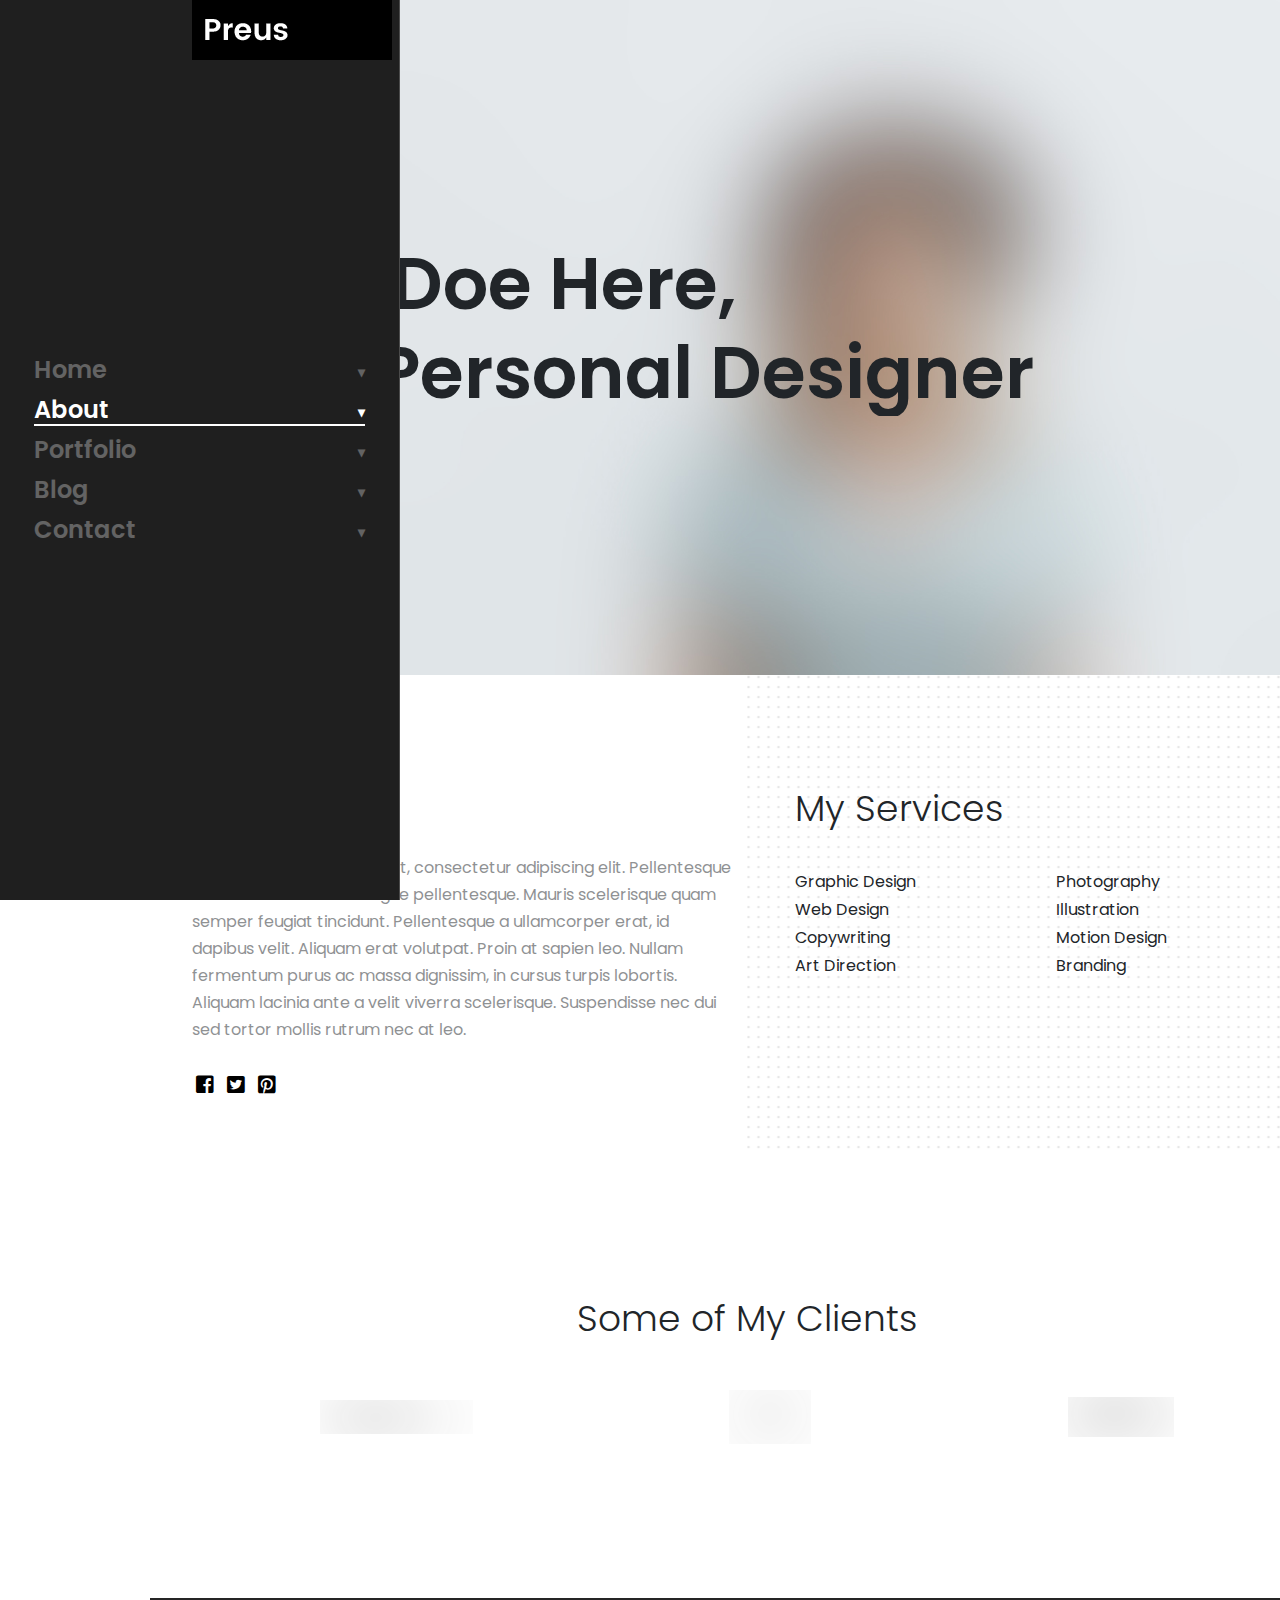
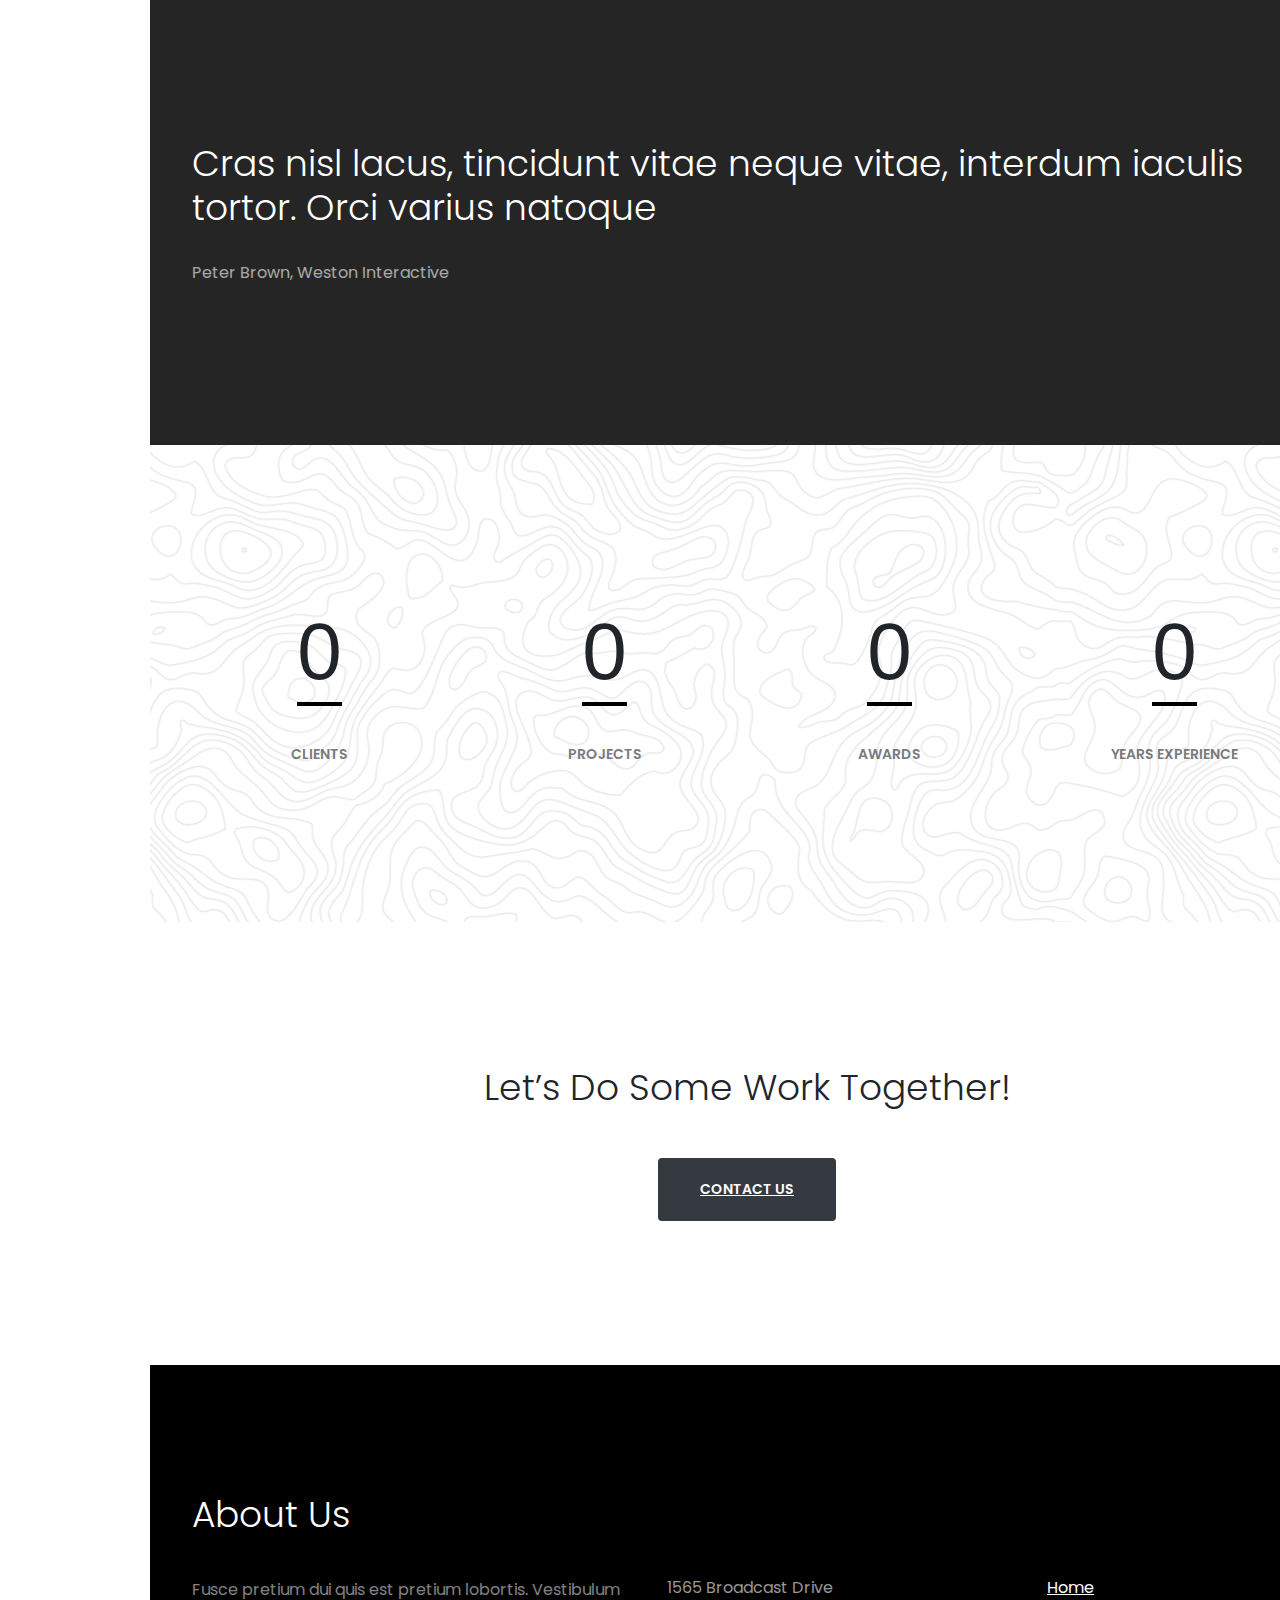
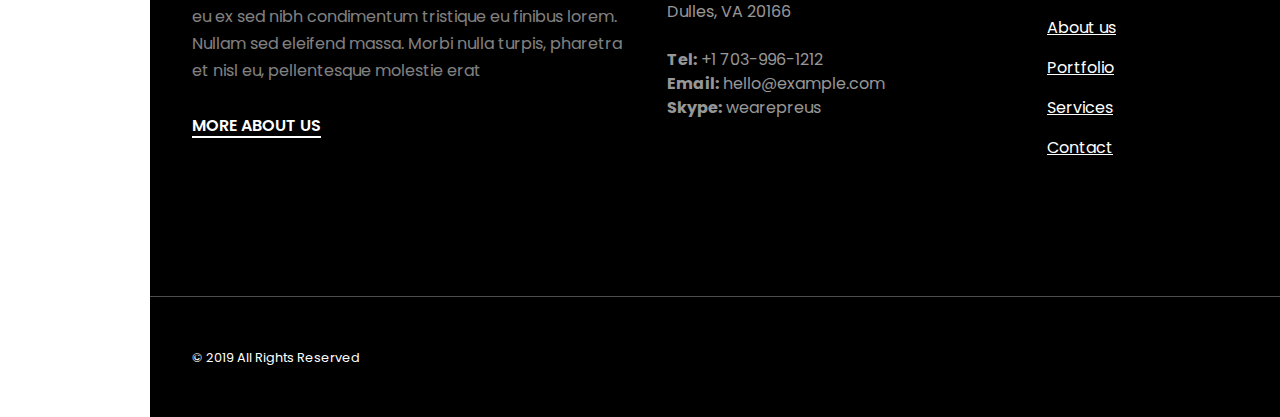
==== html/about.html @ d8fd94bf "changed about to freelancer" ====
<!doctype html>
<html lang="en">
<head>
	<meta charset="UTF-8">
    <meta name="viewport" content="width=device-width, initial-scale=1, shrink-to-fit=no">
	<meta name="author" content="ThemeStarz">

    <link rel="stylesheet" href="https://fonts.googleapis.com/css?family=Poppins:300,400,600">
    <link rel="stylesheet" href="assets/bootstrap/css/bootstrap.min.css" type="text/css">
    <link rel="stylesheet" href="assets/font-awesome/css/fontawesome-all.min.css">
    <link rel="stylesheet" href="assets/css/magnific-popup.css">
    <link rel="stylesheet" href="assets/css/odometer-theme-default.css">
    <link rel="stylesheet" href="assets/css/style.css">

	<title>Preus</title>

</head>
<body class="has-loading-screen">

<div class="ts-page-wrapper">
    <!--Brand Navigation
    ====================================================================================================================
    -->
    <div id="brand-navigation">

        <div class="container">

            <div id="brand">
                <button class="navbar-toggler d-block d-xl-none" type="button">
                    <i class="fa fa-bars"></i>
                </button>
                <a class="navbar-brand" href="#">
                    <img src="assets/img/brand-light.png" alt="brand" class="mw-100">
                </a>
            </div>
        </div>

    </div>

    <!--Main Left Navigation
    ====================================================================================================================
    -->
    <div id="main-navigation">
        <nav class="navbar navbar-dark">
            <ul class="navbar-nav">

                <!--Home
                ========================================================================================================
                -->
                <li class="nav-item">
                    <a class="nav-link" href="#collapse__home" data-toggle="collapse" role="button">Home</a>
                    <div class="collapse" id="collapse__home">
                        <ul class="nav flex-column">

                            <li class="nav-item">
                                <a class="nav-link" href="index.html">Creative</a>
                            </li>
                            <li class="nav-item">
                                <a class="nav-link" href="index__app.html">App</a>
                            </li>
                            <li class="nav-item">
                                <a class="nav-link" href="index__freelancer.html">Freelancer</a>
                            </li>
                            <li class="nav-item">
                                <a class="nav-link" href="index__portfolio.html">Portfolio</a>
                            </li>
                            <li class="nav-item">
                                <a class="nav-link" href="index__slider.html">Slider</a>
                            </li>
                            <li class="nav-item">
                                <a class="nav-link" href="index__video.html">Video</a>
                            </li>

                        </ul>
                    </div>
                </li>

                <!--About us
                ========================================================================================================
                -->
                <li class="nav-item">
                    <a class="nav-link active" href="#collapse__about" data-toggle="collapse" role="button">About</a>
                    <div class="collapse" id="collapse__about">
                        <ul class="nav flex-column">

                            <li class="nav-item">
                                <a class="nav-link" href="about__default.html">Default</a>
                            </li>
                            <li class="nav-item">
                                <a class="nav-link" href="about__freelancer.html">Freelancer</a>
                            </li>
                            <li class="nav-item">
                                <a class="nav-link" href="about__minimal.html">Minimal</a>
                            </li>

                        </ul>
                    </div>
                </li>

                <!--Portfolio
                ========================================================================================================
                -->
                <li class="nav-item">
                    <a class="nav-link" href="#collapse-portfolio" data-toggle="collapse" role="button">Portfolio</a>
                    <div class="collapse" id="collapse-portfolio">
                        <ul class="nav flex-column">

                            <!--Single-->

                            <li class="nav-item">
                                <a class="nav-link" href="#collapse__portfolio--detail" data-toggle="collapse" role="button">Detail</a>
                                <div class="collapse" id="collapse__portfolio--detail">
                                    <ul class="nav flex-column">
                                        <li class="nav-item">
                                            <a class="nav-link" href="portfolio__detail--default.html">Default</a>
                                        </li>
                                        <li class="nav-item">
                                            <a class="nav-link" href="portfolio__detail--slider.html">Slider</a>
                                        </li>
                                        <li class="nav-item">
                                            <a class="nav-link" href="portfolio__detail--minimal.html">Minimal</a>
                                        </li>
                                        <li class="nav-item">
                                            <a class="nav-link" href="portfolio__detail--case-study.html">Case Study</a>
                                        </li>
                                        <li class="nav-item">
                                            <a class="nav-link" href="portfolio__detail--vertical.html">Vertical</a>
                                        </li>
                                    </ul>
                                </div>
                            </li>

                            <!--Columns-->

                            <li class="nav-item">
                                <a class="nav-link" href="#collapse__portfolio--columns" data-toggle="collapse" role="button">Columns</a>
                                <div class="collapse" id="collapse__portfolio--columns">
                                    <ul class="nav flex-column">
                                        <li class="nav-item">
                                            <a class="nav-link" href="portfolio__columns--2.html">2 Columns</a>
                                        </li>
                                        <li class="nav-item">
                                            <a class="nav-link" href="portfolio__columns--3.html">3 Columns</a>
                                        </li>
                                        <li class="nav-item">
                                            <a class="nav-link" href="portfolio__columns--4.html">4 Columns</a>
                                        </li>
                                        <li class="nav-item">
                                            <a class="nav-link" href="portfolio__columns--2--full-width.html">Full Width 2 Columns</a>
                                        </li>
                                        <li class="nav-item">
                                            <a class="nav-link" href="portfolio__columns--3--full-width.html">Full Width 3 Columns</a>
                                        </li>
                                        <li class="nav-item">
                                            <a class="nav-link" href="portfolio__columns--4--full-width.html">Full Width 4 Columns</a>
                                        </li>
                                    </ul>
                                </div>
                            </li>

                            <!--Masonry-->

                            <li class="nav-item">
                                <a class="nav-link" href="portfolio__masonry.html">Masonry</a>
                            </li>

                        </ul>
                    </div>
                </li>

                <!--Blog
                ========================================================================================================
                -->
                <li class="nav-item">
                    <a class="nav-link" href="#collapse__blog" data-toggle="collapse" role="button">Blog</a>
                    <div class="collapse" id="collapse__blog">
                        <ul class="nav flex-column">

                            <li class="nav-item">
                                <a class="nav-link active" href="blog__list.html">Listing</a>
                            </li>
                            <li class="nav-item">
                                <a class="nav-link" href="blog__detail.html">Post Detail</a>
                            </li>

                        </ul>
                    </div>
                </li>

                <!--Contact
                ========================================================================================================
                -->
                <li class="nav-item">
                    <a class="nav-link" href="#collapse__contact" data-toggle="collapse" role="button">Contact</a>
                    <div class="collapse" id="collapse__contact">
                        <ul class="nav flex-column">
                            <li class="nav-item">
                                <a class="nav-link" href="contact__default.html">Default</a>
                            </li>
                            <li class="nav-item">
                                <a class="nav-link" href="contact__left-map.html">Left Map</a>
                            </li>
                            <li class="nav-item">
                                <a class="nav-link" href="contact__minimal.html">Minimal</a>
                            </li>
                        </ul>
                    </div>
                </li>

            </ul>
        </nav>
    </div>

    <!--Content
    ====================================================================================================================
    -->
    <div class="ts-content">
        <!--HERO HEADER
        ================================================================================================================
        ================================================================================================================
        -->
        <header id="ts-hero" class="ts-block ts-height--75vh">

            <div class="container">

                <h1 data-animate="ts-reveal">
                    <span class="wrapper">
                        <span>Jane Doe Here,</span>
                    </span>
                    <br>
                    <span class="wrapper">
                        <span data-ts-delay=".05s">Your Personal Designer</span>
                    </span>
                </h1>

            </div>

            <div class="ts-background" data-bg-parallax="scroll" data-bg-parallax-speed="3">
                <div class="ts-background-image ts-img-into-bg ts-parallax-element">
                    <img src="assets/img/bg__woman.jpg" alt="">
                </div>
            </div>

        </header>

        <!--MAIN CONTENT
        ================================================================================================================
        ================================================================================================================
        -->
        <main id="ts-content">

            <!--About/Services
            ============================================================================================================
            -->
            <section id="about" class="ts-block py-5">

                <div class="container pt-5">
                    <div class="row">

                        <div class="col-md-6">
                            <div class="ts-title">
                                <h2>About Me</h2>
                            </div>
                            <p>
                                Lorem ipsum dolor sit amet, consectetur adipiscing elit. Pellentesque nec nunc vitae nibh
                                congue pellentesque. Mauris scelerisque quam semper feugiat tincidunt. Pellentesque a
                                ullamcorper erat, id dapibus velit. Aliquam erat volutpat. Proin at sapien leo. Nullam
                                fermentum purus ac massa dignissim, in cursus turpis lobortis. Aliquam lacinia ante a
                                velit viverra scelerisque. Suspendisse nec dui sed tortor mollis rutrum nec at leo.
                            </p>
                            <div class="ts-group h5">
                                <a href="#" class="px-1">
                                    <i class="fab fa-facebook-square"></i>
                                </a>
                                <a href="#" class="px-1">
                                    <i class="fab fa-twitter-square"></i>
                                </a>
                                <a href="#" class="px-1">
                                    <i class="fab fa-pinterest-square"></i>
                                </a>
                            </div>
                        </div>

                        <div class="col-md-6 p-3 pl-md-5">
                            <div class="ts-title">
                                <h2>My Services</h2>
                            </div>
                            <ul class="list-unstyled ts-column-count-2">
                                <li class="pb-1">Graphic Design</li>
                                <li class="pb-1">Web Design</li>
                                <li class="pb-1">Copywriting</li>
                                <li class="pb-1">Art Direction</li>
                                <li class="pb-1">Photography</li>
                                <li class="pb-1">Illustration</li>
                                <li class="pb-1">Motion Design</li>
                                <li class="pb-1">Branding</li>
                            </ul>
                        </div>

                    </div>
                </div>

                <div class="ts-background">
                    <div class="container-fluid h-100">
                        <div class="row h-100">
                            <div class="col-md-6"></div>
                            <div class="col-md-6 h-100 ts-background-repeat" data-bg-image="assets/img/bg__pattern--dot.png"></div>
                        </div>
                    </div>
                </div>

            </section>

            <!--Partners
            ============================================================================================================
            -->
            <section id="partners" class="ts-block">
                <div class="container">

                    <div class="ts-title text-center">
                        <h2>Some of My Clients</h2>
                    </div>

                    <div class="d-block d-md-flex justify-content-around align-items-center text-center ts-partners">

                        <a href="#">
                            <img src="assets/img/logo-01.png" alt="">
                        </a>
                        <a href="#">
                            <img src="assets/img/logo-02.png" alt="">
                        </a>
                        <a href="#">
                            <img src="assets/img/logo-03.png" alt="">
                        </a>

                    </div>
                </div>
            </section>

            <!--Blockquote
            ============================================================================================================
            -->
            <section id="blockquote" class="ts-block text-white" data-bg-color="#252525">
                <div class="container">

                    <blockquote class="blockquote">
                        <h2>Cras nisl lacus, tincidunt vitae neque vitae, interdum iaculis tortor. Orci varius natoque</h2>
                        <footer class="blockquote-footer text-white">Peter Brown, Weston Interactive</footer>
                    </blockquote>

                </div>
            </section>

            <!--Promo numbers
            ============================================================================================================
            -->
            <section class="ts-block ts-background-repeat" data-bg-image="assets/img/bg__pattern--topo.png">
                <div class="container ts-promo-numbers">
                    <div class="row">

                        <div class="col-sm-6 col-md-3">
                            <div class="ts-promo-number text-center">
                                <figure class="odometer" data-odometer-final="43">0</figure>
                                <h5>Clients</h5>
                            </div>
                        </div>
                        <!--end Promo number-->

                        <div class="col-sm-6 col-md-3">
                            <div class="ts-promo-number text-center">
                                <figure class="odometer" data-odometer-final="68">0</figure>
                                <h5>Projects</h5>
                            </div>
                        </div>
                        <!--end Promo number-->

                        <div class="col-sm-6 col-md-3">
                            <div class="ts-promo-number text-center">
                                <figure class="odometer" data-odometer-final="17">0</figure>
                                <h5>Awards</h5>
                            </div>
                        </div>
                        <!--end Promo number-->

                        <div class="col-sm-6 col-md-3">
                            <div class="ts-promo-number text-center">
                                <figure class="odometer" data-odometer-final="12">0</figure>
                                <h5>Years Experience</h5>
                            </div>
                        </div>
                        <!--end Promo number-->

                    </div>
                </div>
            </section>

            <!--Call to action
            ============================================================================================================
            -->
            <section class="py-5 text-center">
                <div class="container py-5 my-5">

                    <h2 class="mb-5">Let’s Do Some Work Together!</h2>
                    <a href="#" class="btn btn-dark">Contact Us</a>

                </div>
            </section>

        </main>
        <!--end #content-->

        <!--FOOTER
        ================================================================================================================
        ================================================================================================================
        -->
        <footer id="ts-footer">
            <section id="ts-footer-main">
                <div class="container">

                    <div class="ts-title">
                        <h2>About Us</h2>
                    </div>

                    <div class="row">

                        <div class="col-md-5">
                            <p>
                                Fusce pretium dui quis est pretium lobortis. Vestibulum eu ex sed nibh condimentum
                                tristique eu finibus lorem. Nullam sed eleifend massa. Morbi nulla turpis, pharetra et
                                nisl eu, pellentesque molestie erat
                            </p>
                            <a href="#" class="ts-link ts-underline mb-5 mb-md-0 d-inline-block">More About Us</a>
                        </div>

                        <div class="col-sm-6 col-md-4">
                            <address class="ts-text-muted---white">
                                1565 Broadcast Drive
                                <br>
                                Dulles, VA 20166
                                <br>
                                <br>
                                <strong>Tel:</strong> +1 703-996-1212
                                <br>
                                <strong>Email:</strong> <a href="#">hello@example.com</a>
                                <br>
                                <strong>Skype:</strong> <a href="#">wearepreus</a>
                                <br>
                            </address>
                        </div>

                        <div class="col-sm-6 col-md-3">
                            <nav class="nav flex-column">
                                <a class="nav-link" href="#">Home</a>
                                <a class="nav-link" href="#">About us</a>
                                <a class="nav-link" href="#">Portfolio</a>
                                <a class="nav-link" href="#">Services</a>
                                <a class="nav-link" href="#">Contact</a>
                            </nav>
                        </div>

                    </div>
                </div>
            </section>

            <section>
                <div class="container py-5">
                    <small>© 2019 All Rights Reserved</small>
                </div>
            </section>

        </footer>
        <!--end #footer-->

    </div>
    <!--end page-->
</div>

	<script src="assets/js/jquery-3.3.1.min.js"></script>
	<script src="assets/js/popper.min.js"></script>
	<script src="assets/bootstrap/js/bootstrap.min.js"></script>
    <script src="assets/js/imagesloaded.pkgd.min.js"></script>
	<script src="assets/js/isInViewport.jquery.js"></script>
	<script src="assets/js/jquery.magnific-popup.min.js"></script>
	<script src="assets/js/scrolla.jquery.min.js"></script>
	<script src="assets/js/jquery.validate.min.js"></script>
	<script src="assets/js/jquery-validate.bootstrap-tooltip.min.js"></script>
	<script src="assets/js/odometer.min.js"></script>
	<script src="assets/js/owl.carousel.min.js"></script>
    <script src="assets/js/jquery.vide.min.js"></script>
    <script src="assets/js/custom.js"></script>

</body>
</html>
---- html/assets/css/odometer-theme-default.css ----
.odometer.odometer-auto-theme, .odometer.odometer-theme-default {
  display: inline-block;
  vertical-align: middle;
  *vertical-align: auto;
  *zoom: 1;
  *display: inline;
  position: relative;
}
.odometer.odometer-auto-theme .odometer-digit, .odometer.odometer-theme-default .odometer-digit {
  display: inline-block;
  vertical-align: middle;
  *vertical-align: auto;
  *zoom: 1;
  *display: inline;
  position: relative;
}
.odometer.odometer-auto-theme .odometer-digit .odometer-digit-spacer, .odometer.odometer-theme-default .odometer-digit .odometer-digit-spacer {
  display: inline-block;
  vertical-align: middle;
  *vertical-align: auto;
  *zoom: 1;
  *display: inline;
  visibility: hidden;
}
.odometer.odometer-auto-theme .odometer-digit .odometer-digit-inner, .odometer.odometer-theme-default .odometer-digit .odometer-digit-inner {
  text-align: left;
  display: block;
  position: absolute;
  top: 0;
  left: 0;
  right: 0;
  bottom: 0;
  overflow: hidden;
}
.odometer.odometer-auto-theme .odometer-digit .odometer-ribbon, .odometer.odometer-theme-default .odometer-digit .odometer-ribbon {
  display: block;
}
.odometer.odometer-auto-theme .odometer-digit .odometer-ribbon-inner, .odometer.odometer-theme-default .odometer-digit .odometer-ribbon-inner {
  display: block;
  -webkit-backface-visibility: hidden;
}
.odometer.odometer-auto-theme .odometer-digit .odometer-value, .odometer.odometer-theme-default .odometer-digit .odometer-value {
  display: block;
  -webkit-transform: translateZ(0);
}
.odometer.odometer-auto-theme .odometer-digit .odometer-value.odometer-last-value, .odometer.odometer-theme-default .odometer-digit .odometer-value.odometer-last-value {
  position: absolute;
}
.odometer.odometer-auto-theme.odometer-animating-up .odometer-ribbon-inner, .odometer.odometer-theme-default.odometer-animating-up .odometer-ribbon-inner {
  -webkit-transition: -webkit-transform 2s;
  -moz-transition: -moz-transform 2s;
  -ms-transition: -ms-transform 2s;
  -o-transition: -o-transform 2s;
  transition: transform 2s;
}
.odometer.odometer-auto-theme.odometer-animating-up.odometer-animating .odometer-ribbon-inner, .odometer.odometer-theme-default.odometer-animating-up.odometer-animating .odometer-ribbon-inner {
  -webkit-transform: translateY(-100%);
  -moz-transform: translateY(-100%);
  -ms-transform: translateY(-100%);
  -o-transform: translateY(-100%);
  transform: translateY(-100%);
}
.odometer.odometer-auto-theme.odometer-animating-down .odometer-ribbon-inner, .odometer.odometer-theme-default.odometer-animating-down .odometer-ribbon-inner {
  -webkit-transform: translateY(-100%);
  -moz-transform: translateY(-100%);
  -ms-transform: translateY(-100%);
  -o-transform: translateY(-100%);
  transform: translateY(-100%);
}
.odometer.odometer-auto-theme.odometer-animating-down.odometer-animating .odometer-ribbon-inner, .odometer.odometer-theme-default.odometer-animating-down.odometer-animating .odometer-ribbon-inner {
  -webkit-transition: -webkit-transform 2s;
  -moz-transition: -moz-transform 2s;
  -ms-transition: -ms-transform 2s;
  -o-transition: -o-transform 2s;
  transition: transform 2s;
  -webkit-transform: translateY(0);
  -moz-transform: translateY(0);
  -ms-transform: translateY(0);
  -o-transform: translateY(0);
  transform: translateY(0);
}

.odometer.odometer-auto-theme, .odometer.odometer-theme-default {
  font-family: "Helvetica Neue", sans-serif;
  line-height: 1.1em;
}
.odometer.odometer-auto-theme .odometer-value, .odometer.odometer-theme-default .odometer-value {
  text-align: center;
}
---- html/assets/css/style.css ----
/*----------------------------------------------------------------------------------------------------------------------
Project:	    Preus
Version:        1.0.0

Default Color   #000;
Background Color  #fff;

Body copy:		'Poppins', sans-serif; 16px;
Headers:		'Poppins', sans-serif;

----------------------------------------------------------------------------------------------------------------------*/

/*----------------------------------------------------------------------------------------------------------------------
[Table of contents]

A. Basic Styling
  -- Styling

B. Helpers
  -- animations
  -- align
  -- borders
  -- colors
  -- column-count
  -- background
  -- height
  -- margin
  -- list
  -- no-gutters
  -- opacity
  -- overflow
  -- padding
  -- position
  -- shadow
  -- typography
  -- title
  -- transitions
  -- utilities
  -- video-bg
  -- width
  -- z-index

C. Components
  -- block
  -- blockquote
  -- blog
  -- box
  -- buttons
  -- card
  -- circle
  -- description-list
  -- forms
  -- footer
  -- gallery
  -- hr
  -- inputs
  -- item
  -- list
  -- loading-screen
  -- map
  -- member
  -- hero
  -- navbar
  -- page
  -- partners

D. Plugins Styles
  -- Magnific Popup
  -- Owl Carousel

E. Template Specific Elements
  -- Other


----------------------------------------------------------------------------------------------------------------------*/

/***********************************************************************************************************************
A. Basic Styling
***********************************************************************************************************************/

/*-------------------------------------------
  -- Styling - Colors, Font Size, Font Family
-------------------------------------------*/

body {
    font-family: 'Poppins', sans-serif;
    font-size: 1rem;
    margin: 0;
    padding: 0;
}

html {
    font-size: 90%;
}

@media (min-width: 36rem) and (max-width: 47.9375rem) {
    html {
        font-size: 85%;
    }
}

@media (min-width: 48rem) and (max-width: 61.9375rem) {
    html {
        font-size: 90%;
    }
}

@media (min-width: 62rem) and (max-width: 74.9375rem) {
    html {
        font-size: 95%;
    }
}

@media (min-width: 75rem) {
    html {
        font-size: 100%;
    }
}

h1, .ts-h1 {
    font-size: 2.5rem;
    font-weight: 600;
    margin-bottom: .5rem;
}

@media (min-width: 48rem) {
    h1, .ts-h1 {
        font-size: 3rem;
    }
}

@media (min-width: 75rem) {
    h1, .ts-h1 {
        font-size: 4.5rem;
    }
}

@media (min-width: 62rem) {
    h1, .ts-h1 {
        margin-bottom: 1rem;
    }
}

h2, .ts-h2 {
    font-size: 1.625rem;
    font-weight: 300;
}

@media (min-width: 48rem) {
    h2, .ts-h2 {
        font-size: 1.875rem;
    }
}

@media (min-width: 75rem) {
    h2, .ts-h2 {
        font-size: 2.25rem;
    }
}

h3, .ts-h3 {
    font-size: 1.5rem;
    margin-bottom: 1.5625rem;
}

@media (min-width: 36rem) {
    h3, .ts-h3 {
        font-size: 1.375rem;
    }
}

@media (min-width: 75rem) {
    h3, .ts-h3 {
        font-size: 1.875rem;
    }
}

h4, .ts-h4 {
    font-size: 1.25rem;
    margin-bottom: 1.875rem;
    font-weight: 300;
}

@media (min-width: 48rem) {
    h4, .ts-h4 {
        font-size: 1.5rem;
    }
}

h5, .ts-h5 {
    font-size: 1.125rem;
}

@media (min-width: 36rem) {
    h5, .ts-h5 {
        font-size: 1.25rem;
    }
}

h6, .ts-h6 {
    font-size: 1rem;
}

/***********************************************************************************************************************
B. Helpers
***********************************************************************************************************************/

/*-------------------------------------------
  -- Animations
-------------------------------------------*/

[data-animate] {
    opacity: 0;
    -webkit-animation-fill-mode: forwards;
            animation-fill-mode: forwards;
    -webkit-animation-duration: .8s;
            animation-duration: .8s;
    -webkit-animation-timing-function: cubic-bezier(.67, .01, .08, .99);
            animation-timing-function: cubic-bezier(.67, .01, .08, .99);
}

/* Fade In Up */

@-webkit-keyframes ts-fadeInUp {
    from {
        opacity: 0;
        -webkit-transform: translate3d(0, 1.25rem, 0);
                transform: translate3d(0, 1.25rem, 0);
    }

    to {
        opacity: 1;
        -webkit-transform: translate3d(0, 0, 0);
                transform: translate3d(0, 0, 0);
    }
}

@keyframes ts-fadeInUp {
    from {
        opacity: 0;
        -webkit-transform: translate3d(0, 1.25rem, 0);
                transform: translate3d(0, 1.25rem, 0);
    }

    to {
        opacity: 1;
        -webkit-transform: translate3d(0, 0, 0);
                transform: translate3d(0, 0, 0);
    }
}

.ts-fadeInUp {
    -webkit-animation-name: ts-fadeInUp;
            animation-name: ts-fadeInUp;
}

/* Fade In Down */

@-webkit-keyframes ts-fadeInDown {
    from {
        opacity: 0;
        -webkit-transform: translate3d(0, -1.25rem, 0);
                transform: translate3d(0, -1.25rem, 0);
    }

    to {
        opacity: 1;
        -webkit-transform: translate3d(0, 0, 0);
                transform: translate3d(0, 0, 0);
    }
}

@keyframes ts-fadeInDown {
    from {
        opacity: 0;
        -webkit-transform: translate3d(0, -1.25rem, 0);
                transform: translate3d(0, -1.25rem, 0);
    }

    to {
        opacity: 1;
        -webkit-transform: translate3d(0, 0, 0);
                transform: translate3d(0, 0, 0);
    }
}

.ts-fadeInDown {
    -webkit-animation-name: ts-fadeInDown;
            animation-name: ts-fadeInDown;
}

/* Fade In Left */

@-webkit-keyframes ts-fadeInLeft {
    from {
        opacity: 0;
        -webkit-transform: translate3d(-1.25rem, 0, 0);
                transform: translate3d(-1.25rem, 0, 0);
    }

    to {
        opacity: 1;
        -webkit-transform: translate3d(0, 0, 0);
                transform: translate3d(0, 0, 0);
    }
}

@keyframes ts-fadeInLeft {
    from {
        opacity: 0;
        -webkit-transform: translate3d(-1.25rem, 0, 0);
                transform: translate3d(-1.25rem, 0, 0);
    }

    to {
        opacity: 1;
        -webkit-transform: translate3d(0, 0, 0);
                transform: translate3d(0, 0, 0);
    }
}

.ts-fadeInLeft {
    -webkit-animation-name: ts-fadeInLeft;
            animation-name: ts-fadeInLeft;
}

/* Fade In Right */

@-webkit-keyframes ts-fadeInRight {
    from {
        opacity: 0;
        -webkit-transform: translate3d(1.25rem, 0, 0);
                transform: translate3d(1.25rem, 0, 0);
    }

    to {
        opacity: 1;
        -webkit-transform: translate3d(0, 0, 0);
                transform: translate3d(0, 0, 0);
    }
}

@keyframes ts-fadeInRight {
    from {
        opacity: 0;
        -webkit-transform: translate3d(1.25rem, 0, 0);
                transform: translate3d(1.25rem, 0, 0);
    }

    to {
        opacity: 1;
        -webkit-transform: translate3d(0, 0, 0);
                transform: translate3d(0, 0, 0);
    }
}

.ts-fadeInRight {
    -webkit-animation-name: ts-fadeInRight;
            animation-name: ts-fadeInRight;
}

/* Zoom In */

@-webkit-keyframes ts-zoomIn {
    from {
        opacity: 0;
        -webkit-transform: scale(.5);
                transform: scale(.5);
    }

    to {
        opacity: 1;
        -webkit-transform: scale(1);
                transform: scale(1);
    }
}

@keyframes ts-zoomIn {
    from {
        opacity: 0;
        -webkit-transform: scale(.5);
                transform: scale(.5);
    }

    to {
        opacity: 1;
        -webkit-transform: scale(1);
                transform: scale(1);
    }
}

.ts-zoomIn {
    -webkit-animation-name: ts-zoomIn;
            animation-name: ts-zoomIn;
}

/* Zoom Out In */

@-webkit-keyframes ts-zoomOutIn {
    from {
        opacity: 0;
        -webkit-transform: scale(1.1);
                transform: scale(1.1);
    }

    to {
        opacity: 1;
        -webkit-transform: scale(1);
                transform: scale(1);
    }
}

@keyframes ts-zoomOutIn {
    from {
        opacity: 0;
        -webkit-transform: scale(1.1);
                transform: scale(1.1);
    }

    to {
        opacity: 1;
        -webkit-transform: scale(1);
                transform: scale(1);
    }
}

.ts-zoomOutIn {
    -webkit-animation-name: ts-zoomOutIn;
            animation-name: ts-zoomOutIn;
}

/* Zoom In Short */

@-webkit-keyframes ts-zoomInShort {
    from {
        opacity: 0;
        -webkit-transform: scale(.9);
                transform: scale(.9);
    }

    to {
        opacity: 1;
        -webkit-transform: scale(1);
                transform: scale(1);
    }
}

@keyframes ts-zoomInShort {
    from {
        opacity: 0;
        -webkit-transform: scale(.9);
                transform: scale(.9);
    }

    to {
        opacity: 1;
        -webkit-transform: scale(1);
                transform: scale(1);
    }
}

.ts-zoomInShort {
    -webkit-animation-name: ts-zoomInShort;
            animation-name: ts-zoomInShort;
}

/* Reveal */

@-webkit-keyframes ts-reveal {
    from {
        opacity: 0;
        -webkit-transform: scale(.9);
                transform: scale(.9);
    }

    to {
        opacity: 1;
        -webkit-transform: scale(1);
                transform: scale(1);
    }
}

@keyframes ts-reveal {
    from {
        opacity: 0;
        -webkit-transform: scale(.9);
                transform: scale(.9);
    }

    to {
        opacity: 1;
        -webkit-transform: scale(1);
                transform: scale(1);
    }
}

[data-animate="ts-reveal"] {
    opacity: 1;
}

[data-animate="ts-reveal"].animated .wrapper span {
    -webkit-transform: translateY(0%);
            transform: translateY(0%);
}

[data-animate="ts-reveal"] .wrapper {
    display: inline-block;
    margin-bottom: -1rem;
    overflow: hidden;
}

[data-animate="ts-reveal"] .wrapper span {
    display: inline-block;
    transition: -webkit-transform .8s cubic-bezier(.67, .01, .08, .99);
    transition: transform .8s cubic-bezier(.67, .01, .08, .99);
    transition: transform .8s cubic-bezier(.67, .01, .08, .99),
                -webkit-transform .8s cubic-bezier(.67, .01, .08, .99);
    -webkit-transform: translateY(100%);
            transform: translateY(100%);
}

/* -- Align */

.ts-align__vertical {
    display: flex;
    align-items: center;
}

/*-------------------------------------------
  -- Borders
-------------------------------------------*/

:root {
    /* Border radius *//* Border bottom */
}

.ts-border-radius__sm {
    border-radius: .125rem;
    overflow: hidden;
}

.ts-border-radius__md {
    border-radius: .25rem;
    overflow: hidden;
}

.ts-border-radius__lg {
    border-radius: .5rem;
    overflow: hidden;
}

.ts-border-radius__xl {
    border-radius: .75rem;
    overflow: hidden;
}

.ts-border-radius__pill {
    border-radius: 6.25rem !important;
    overflow: hidden;
}

.ts-border-radius__round-shape {
    border-radius: 187.5rem;
    overflow: hidden;
}

.ts-border-none {
    border: none;
}

.ts-border-bottom {
    border-bottom: .0625rem solid rgba(0, 0, 0, .1);
}

.ts-border-muted {
    border-color: rgba(0, 0, 0, .1) !important;
}

.ts-border-light {
    border-color: rgba(255, 255, 255, .2) !important;
}

.ts-border-dark {
    border-color: rgba(0, 0, 0, .4) !important;
}

.ts-font-color__white {
    color: #fff;
}

.ts-font-color__black {
    color: #000;
}

.ts-font-color__primary {
    color: #000;
}

.ts-bg-primary {
    background-color: #000;
}

.ts-column-count-2 {
    -webkit-column-count: 2;
            column-count: 2;
}

.ts-column-count-3 {
    -webkit-column-count: 3;
            column-count: 3;
}

.ts-column-count-4 {
    -webkit-column-count: 4;
            column-count: 4;
}

/*-------------------------------------------
  -- Background
-------------------------------------------*/

[data-bg-image] {
    background-size: cover;
    background-position: 50%;
}

.ts-background {
    bottom: 0;
    left: 0;
    height: 100%;
    overflow: hidden;
    position: absolute;
    width: 100%;
    z-index: -2;
}

.ts-background .ts-background {
    height: 100%;
    width: 100%;
}

.ts-background-repeat {
    background-repeat: repeat !important;
    background-size: inherit !important;
}

.ts-background-repeat .ts-background-image {
    background-repeat: repeat;
    background-size: inherit;
}

.ts-background-image, .ts-img-into-bg {
    background-repeat: no-repeat;
    background-size: cover;
    background-position: 50%;
    height: 100%;
    overflow: hidden;
    width: 100%;
    position: absolute;
    top: 0;
    left: 0;
}

.ts-background-image img, .ts-img-into-bg img {
    display: none;
}

.ts-background-original-size {
    background-size: inherit;
}

.ts-background-size-cover {
    background-size: cover;
}

.ts-background-size-contain {
    background-size: contain;
}

.ts-background-repeat-x {
    background-repeat: repeat-x;
}

.ts-background-repeat-y {
    background-repeat: repeat-y;
}

.ts-background-repeat-repeat {
    background-repeat: repeat;
    background-size: inherit;
}

.ts-background-position-top {
    background-position: top;
}

.ts-background-position-center {
    background-position: center;
}

.ts-background-position-bottom {
    background-position: bottom;
}

.ts-background-position-left {
    background-position-x: left !important;
}

.ts-background-position-right {
    background-position-x: right !important;
}

.ts-background-particles {
    height: 120%;
    left: 0;
    margin-left: -10%;
    margin-top: -10%;
    overflow: hidden;
    position: absolute;
    top: 0;
    width: 120%;
    z-index: 1;
}

.ts-background-is-dark {
    color: #fff;
}

.ts-background-is-dark .form-control {
    box-shadow: 0 0 0 .125rem rgba(255, 255, 255, .2);
}

.ts-background-is-dark .form-control:focus {
    box-shadow: 0 0 0 .125rem rgba(255, 255, 255, .4);
}

.ts-background-is-dark .ts-btn-border-muted {
    border-color: rgba(255, 255, 255, .1);
}

.ts-video-bg {
    height: 100%;
}

.ts-video-bg .fluid-width-video-wrapper {
    height: 100%;
}

.ts-bg-black {
    background-color: #000;
}

/*-------------------------------------------
  -- Height
-------------------------------------------*/

.ts-height--25vh {
    height: 25vh;
}

.ts-height--50vh {
    height: 50vh;
}

.ts-height--75vh {
    height: 75vh;
}

.ts-height--100vh {
    height: 100vh;
}

/*-------------------------------------------
  -- Margin
-------------------------------------------*/

.ts-mt__0 {
    margin-top: 0 !important;
}

.ts-mr__0 {
    margin-right: 0 !important;
}

.ts-mb__0 {
    margin-bottom: 0 !important;
}

.ts-ml__0 {
    margin-left: 0 !important;
}

.list.list-text li {
    margin-bottom: 3rem;
}

.list.list-dashed {
    list-style: none;
}

.list.list-dashed li h4 {
    position: relative;
}

.list.list-dashed li h4:before {
    background-color: #000;
    content: "";
    height: .2rem;
    font-size: 1.4rem;
    font-weight: 600;
    left: -2rem;
    opacity: .6;
    position: absolute;
    top: .5rem;
    width: 1rem;
}

.list h4 {
    font-size: 1.125rem;
    font-weight: 600;
}

.list h5 {
    font-size: .875rem;
    opacity: .5;
}

.text-white .list.list-dashed li h4:before {
    background-color: #fff;
}

.ts-description-list dt {
    font-size: .6875rem;
    text-transform: uppercase;
    opacity: .4;
}

/*-------------------------------------------
  -- No Gutters - Removes padding from col*
-------------------------------------------*/

.no-gutters {
    margin-right: 0;
    margin-left: 0;
}

.no-gutters > .col, .no-gutters > [class*="col-"] {
    padding-right: 0;
    padding-left: 0;
}

/*-------------------------------------------
  -- Opacity
-------------------------------------------*/

.ts-opacity__5 {
    opacity: .05;
}

.ts-opacity__10 {
    opacity: .1;
}

.ts-opacity__20 {
    opacity: .2;
}

.ts-opacity__30 {
    opacity: .3;
}

.ts-opacity__40 {
    opacity: .4;
}

.ts-opacity__50 {
    opacity: .5;
}

.ts-opacity__60 {
    opacity: .6;
}

.ts-opacity__70 {
    opacity: .7;
}

.ts-opacity__80 {
    opacity: .8;
}

.ts-opacity__90 {
    opacity: .9;
}

/*-------------------------------------------
  -- Overflow
-------------------------------------------*/

.ts-overflow-y--auto {
    overflow-y: auto;
}

.ts-overflow-x--auto {
    overflow-x: auto;
}

.ts-overflow-x--hidden {
    overflow-x: hidden;
}

.ts-overflow-y--hidden {
    overflow-y: hidden;
}

/*-------------------------------------------
  -- Padding
-------------------------------------------*/

.ts-pt__0 {
    padding-top: 0 !important;
}

.ts-pr__0 {
    padding-right: 0 !important;
}

.ts-pb__0 {
    padding-bottom: 0 !important;
}

.ts-pl__0 {
    padding-left: 0 !important;
}

/*-------------------------------------------
  -- Position
-------------------------------------------*/

/* Top */

.ts-top__0 {
    top: 0%;
}

.ts-top__50 {
    top: 50%;
}

.ts-top__100 {
    top: 100%;
}

/* Right */

.ts-right__0 {
    right: 0%;
}

.ts-right__50 {
    right: 50%;
}

.ts-right__100 {
    right: 100%;
}

.ts-right__inherit {
    right: inherit;
}

/* Bottom */

.ts-bottom__0 {
    bottom: 0%;
}

.ts-bottom__50 {
    bottom: 50%;
}

.ts-bottom__100 {
    bottom: 100%;
}

/* Left */

.ts-left__0 {
    left: 0%;
}

.ts-left__50 {
    left: 50%;
}

.ts-left__100 {
    left: 100%;
}

.ts-left__inherit {
    left: inherit;
}

.ts-push-left__100 {
    -webkit-transform: translateX(100%);
            transform: translateX(100%);
}

.ts-push-down__50 {
    -webkit-transform: translateY(50%);
            transform: translateY(50%);
}

.ts-push-up__50 {
    -webkit-transform: translateY(-50%);
            transform: translateY(-50%);
}

/*-------------------------------------------
  -- Shadow
-------------------------------------------*/

:root {
    /* Box shadow */
}

.ts-shadow__sm {
    box-shadow: 0 .125rem .3125rem rgba(0, 0, 0, .1);
}

.ts-shadow__md {
    box-shadow: .125rem .1875rem .9375rem rgba(0, 0, 0, .15);
}

.ts-shadow__lg {
    box-shadow: .375rem .3125rem 1.5625rem rgba(0, 0, 0, .2);
}

.ts-shadow__none {
    box-shadow: none !important;
}

/*-------------------------------------------
  -- Typography
-------------------------------------------*/

a {
    color: #000;
    transition: .3s ease;
}

a:hover {
    color: #000;
    text-decoration: none;
}

a.ts-link {
    font-weight: 600;
    text-decoration: underline;
    text-transform: uppercase;
}

p {
    line-height: 1.6875rem;
    margin-bottom: 1.875rem;
    opacity: .5;
}

.ts-font-weight__normal {
    font-weight: normal;
}

.ts-font-weight__light {
    font-weight: lighter;
}

.ts-font-weight__bold {
    font-weight: bold;
}

.ts-text-small {
    font-size: .8125rem !important;
}

.ts-xs-text-center {
}

@media (max-width: 35.9375rem) {
    .ts-xs-text-center {
        text-align: center !important;
    }
}

.ts-text-muted {
    color: rgba(0, 0, 0, .6);
}

.ts-text-muted---white {
    color: rgba(255, 255, 255, .6) !important;
}

.ts-text-muted---white a {
    color: rgba(255, 255, 255, .6) !important;
}

.ts-text-muted---white a:hover {
    color: #fff !important;
}

.text-white a:not(.btn) {
    color: #fff;
}

.ts-text-black {
    color: #000 !important;
}

.ts-text-black a:not(.btn) {
    color: #000 !important;
}

.ts-text-underline {
    text-decoration: underline;
}

/*-------------------------------------------
  -- Title
-------------------------------------------*/

.ts-title {
}

@media (max-width: 35.9375rem) {
    .ts-title {
        margin-bottom: 2rem;
    }
}

@media (min-width: 36rem) and (max-width: 61.9375rem) {
    .ts-title {
        margin-bottom: 2.25rem;
    }
}

@media (min-width: 62rem) {
    .ts-title {
        margin-bottom: 2.5rem;
    }
}

.ts-title h5 {
    font-weight: normal;
    opacity: .5;
}

:root {
    /* Transition *//*--tr-cubic: .5s cubic-bezier(.03,.18,.05,1.01);*/
}

/*-------------------------------------------
  -- Utilities
-------------------------------------------*/

.ts-element {
    position: relative;
}

/* Social Icons */

.ts-social-icons {
    font-size: 120%;
}

.ts-social-icons a {
    padding: .125rem .25rem;
    color: #1f1f1f;
}

/* Overlay */

.ts-has-overlay {
    position: relative;
}

.ts-has-overlay:after {
    background-color: rgba(0,0,0,.5);
    content: "";
    height: 100%;
    left: 0;
    opacity: .7;
    position: absolute;
    top: 0;
    width: 100%;
    z-index: -1;
}

/* Flip x */

.ts-flip-x {
    -webkit-transform: scaleY(-1);
            transform: scaleY(-1);
}

/* Flip Y */

.ts-flip-y {
    -webkit-transform: scaleX(-1);
            transform: scaleX(-1);
}

.ts-has-talk-arrow {
    position: relative;
}

.ts-has-talk-arrow:after {
    border-style: solid;
    border-width: .625rem .625rem 0 0;
    border-color: #000 transparent transparent transparent;
    bottom: -0.625rem;
    content: "";
    left: 1rem;
    position: absolute;
}

.push-right {
    margin-left: 3rem;
    position: relative;
}

.push-left {
    margin-left: -3rem;
    position: relative;
}

.push-down {
    margin-top: 3rem;
    position: relative;
}

.push-up {
    margin-top: -3rem;
    position: relative;
}

.ts-img-fluid {
    max-height: 100vh;
}

.ts-pointer-none {
    pointer-events: none;
}

.ts-video-bg {
    height: 100%;
}

.ts-video-bg .fluid-width-video-wrapper {
    height: 100%;
}

.ts-video-bg iframe {
    border: 0;
    height: 100%;
    width: 100%;
}

/*-------------------------------------------
  -- Width
-------------------------------------------*/

.ts-width__10px {
    width: .625rem;
}

.ts-width__20px {
    width: 1.25rem;
}

.ts-width__30px {
    width: 1.875rem;
}

.ts-width__40px {
    width: 2.5rem;
}

.ts-width__50px {
    width: 3.125rem;
}

.ts-width__100px {
    width: 6.25rem;
}

.ts-width__200px {
    width: 12.5rem;
}

.ts-width__300px {
    width: 18.75rem;
}

.ts-width__400px {
    width: 25rem;
}

.ts-width__500px {
    width: 31.25rem;
}

.ts-width__inherit {
    width: inherit !important;
}

.ts-width__auto {
    width: auto !important;
}

/*-------------------------------------------
  -- Z-index
-------------------------------------------*/

.ts-z-index__-1 {
    z-index: -1 !important;
}

.ts-z-index__0 {
    z-index: 0 !important;
}

.ts-z-index__1 {
    z-index: 1 !important;
}

.ts-z-index__2 {
    z-index: 2 !important;
}

.ts-z-index__1000 {
    z-index: 1000 !important;
}

/***********************************************************************************************************************
C. Components
***********************************************************************************************************************/

/*-------------------------------------------
  -- Block
-------------------------------------------*/

.ts-block {
    padding-bottom: 4rem;
    padding-top: 4rem;
    position: relative;
}

@media (min-width: 62rem) and (max-width: 74.9375rem) {
    .ts-block {
        padding-bottom: 8rem;
        padding-top: 8rem;
    }
}

@media (min-width: 75rem) {
    .ts-block {
        padding-bottom: 9rem;
        padding-top: 9rem;
    }
}

.ts-block-inside {
    padding: 1.5rem;
    position: relative;
}

@media (min-width: 36rem) and (max-width: 61.9375rem) {
    .ts-block-inside {
        padding: 2.625rem;
    }
}

@media (min-width: 62rem) {
    .ts-block-inside {
        padding: 4rem;
    }
}

section {
    position: relative;
}

/*-------------------------------------------
  -- Blockquote
-------------------------------------------*/

blockquote h2 {
    margin-bottom: 2rem;
}

.blockquote-footer {
    opacity: .6;
}

.blockquote-footer:before {
    display: none;
}

.ts-blog-thumb {
    margin-bottom: 2rem;
}

.ts-blog-thumb .ts-blog-image {
    background-color: #000;
    display: block;
    margin-bottom: 2rem;
    height: 15rem;
    position: relative;
    z-index: 1;
}

.ts-blog-thumb .ts-blog-image:hover .ts-background-image {
    opacity: .5;
}

.ts-blog-thumb .ts-blog-image:hover:after {
    opacity: 1;
    -webkit-transform: scale(1);
            transform: scale(1);
}

.ts-blog-thumb .ts-blog-image:after {
    color: #fff;
    font-weight: 600;
    font-family: "Font Awesome 5 Free";
    position: absolute;
    top: 0;
    left: 0;
    content: "\f06e";
    font-size: 2rem;
    height: 3rem;
    width: 2rem;
    right: 0;
    bottom: 0;
    margin: auto;
    opacity: 0;
    transition: .3s ease;
    -webkit-transform: scale(1.1);
            transform: scale(1.1);
}

.ts-blog-thumb .ts-blog-image .ts-background-image {
    transition: .3s ease;
}

.ts-blog-thumb h4 {
    text-decoration: underline;
}

.ts-blog-thumb h6 {
    font-size: 80%;
    margin-bottom: 1rem;
    opacity: .5;
}

.ts-blog-thumb footer a {
    font-size: 90%;
    opacity: .4;
}

.ts-blog-thumb footer a:hover {
    opacity: 1;
}

.blog-post {
    margin-bottom: 6rem;
}

.blog-post .blog-post-header-image {
    display: block;
    margin-bottom: 2rem;
}

.blog-post .blog-post-header-image img {
    height: auto;
    width: 100%;
}

.blog-post h2 {
    margin-bottom: 2rem;
}

.blog-post .meta {
    font-size: .875rem;
    margin-bottom: 1rem;
}

.blog-post .meta .link-icon {
    display: inline-block;
    margin-right: 2rem;
    margin-bottom: .5rem;
    opacity: .6;
}

.blog-post .meta .link-icon i {
    margin-right: .5rem;
    opacity: .6;
}

.blog-post .meta .tags {
    margin-top: .5rem;
    margin-bottom: .5rem;
}

.blog-post .meta .tag {
    display: inline-block;
    background-color: #000;
    color: #fff;
    font-size: .75rem;
    padding: .25rem .5rem;
}

.page-item:first-child .page-link, .page-item:last-child .page-link {
    border-radius: 0;
}

.page-item.active .page-link {
    background-color: #000;
    color: #fff;
}

.page-item .page-link {
    border: none;
    color: #000;
}

#sidebar aside {
    margin-bottom: 2rem;
}

#sidebar ul {
    font-size: .875rem;
}

#sidebar ul a {
    display: block;
    padding-top: .25rem;
    padding-bottom: .25rem;
    opacity: .6;
}

#sidebar ul a:hover {
    opacity: 1;
}

.comment-wrapper {
    padding-left: 7rem;
}

.comment-wrapper .date {
    font-size: .75rem;
}

.comments ul {
    list-style: none;
}

.comments-child {
    padding-left: 7rem;
}

.post-author .wrapper {
    padding-left: 7rem;
}

/*-------------------------------------------
  -- Box
-------------------------------------------*/

.ts-box {
    background-color: #fff;
    border-radius: .25rem;
    margin-bottom: 1.875rem;
    box-shadow: .125rem .1875rem .9375rem rgba(0, 0, 0, .15);
    padding: 1.5625rem;
}

/*-------------------------------------------
  -- Buttons
-------------------------------------------*/

.btn {
    border-width: .125rem;
    box-shadow: none;
    font-weight: 600;
    font-size: .875rem;
    padding: 1.2rem 2.5rem;
    position: relative;
    outline: none !important;
    text-decoration: underline;
    text-transform: uppercase;
}

.btn:hover {
    text-decoration: underline;
}

.btn:hover .fa-arrow-right {
    -webkit-transform: translateX(.5rem);
            transform: translateX(.5rem);
}

.btn.btn-sm {
    padding: .75rem 1.5rem;
}

.btn.ts-btn-arrow:after {
    content: "\f061";
    font-family: "Font Awesome 5 Free";
    font-weight: 900;
    font-size: .625rem;
    margin-left: .75rem;
    position: relative;
    top: -0.0625rem;
    vertical-align: middle;
}

.btn span {
    transition: .3s ease;
}

.btn .status {
    bottom: 0;
    height: 1.375rem;
    left: 0;
    margin: auto;
    position: absolute;
    top: 0;
    right: 0;
    width: 1.5rem;
}

.btn .status .spinner {
    left: .3125rem;
    transition: .3s ease;
    top: .1875rem;
    position: absolute;
    opacity: 0;
}

.btn .status .status-icon {
    border-radius: 50%;
    left: 0;
    opacity: 0;
    font-size: .625rem;
    padding: .25rem .4375rem;
    position: relative;
    transition: .3s ease;
    z-index: 1;
    -webkit-transform: scale(0);
            transform: scale(0);
}

.btn .status .status-icon.valid {
    background-color: green;
}

.btn .status .status-icon.invalid {
    background-color: red;
}

.btn.processing span {
    opacity: .2;
}

.btn.processing .spinner {
    opacity: 1;
}

.btn.done .ts-spinner {
    opacity: 0;
}

.btn.done .status-icon {
    -webkit-transform: scale(1);
            transform: scale(1);
    opacity: 1;
}

.ts-btn-effect {
    display: inline-block;
    position: relative;
    overflow: hidden;
    vertical-align: middle;
}

.ts-btn-effect:hover .ts-hidden {
    -webkit-transform: translateX(0%);
            transform: translateX(0%);
}

.ts-btn-effect:hover .ts-visible {
    -webkit-transform: translateX(100%);
            transform: translateX(100%);
}

.ts-btn-effect .ts-visible {
    -webkit-transform: translateX(0%);
            transform: translateX(0%);
    transition: .3s ease;
}

.ts-btn-effect .ts-hidden {
    position: absolute;
    top: 0;
    left: 0;
    -webkit-transform: translateX(-100%);
            transform: translateX(-100%);
    transition: .3s ease;
}

.btn-primary {
    background-color: #000;
    border-color: #000;
    color: #fff;
}

.btn-primary:hover {
    background-color: #000;
    border-color: #000;
    box-shadow: none;
}

.btn-primary:focus {
    background-color: #000;
    border-color: #000;
    box-shadow: none;
}

.btn-primary:active {
    background-color: #000;
    border-color: #000;
    box-shadow: none;
}

.btn-lg {
    padding: .75rem 1.5rem;
    font-size: 1.125rem;
}

.btn-sm {
    font-size: .8125rem;
    padding: .375rem 1rem;
}

.btn-xs {
    font-size: .75rem;
    font-weight: 600;
    padding: .125rem .6875rem;
    text-transform: uppercase;
}

[class*="btn-outline-"] {
    box-shadow: none;
}

.ts-link-arrow-effect {
    overflow: hidden;
    display: inline-block;
    font-size: .75rem;
    text-transform: uppercase;
    font-weight: 700;
    color: #fff;
    position: relative;
    padding-right: 2rem;
}

/*
  &:hover {
    color: var(--color-white);
    &:before {
      animation: ts-link-arrow-effect-animation-in;
      animation-fill-mode: forwards;
      animation-duration: .4s;
      animation-timing-function: cubic-bezier(.6,.01,0,1);
    }
    span {
      transform: translateX(0%);
    }
  }
  */

.ts-link-arrow-effect:before {
    -webkit-animation: ts-link-arrow-effect-animation-out;
            animation: ts-link-arrow-effect-animation-out;
    -webkit-animation-fill-mode: forwards;
            animation-fill-mode: forwards;
    -webkit-animation-duration: .4s;
            animation-duration: .4s;
    -webkit-animation-timing-function: cubic-bezier(.6, .01, 0, 1);
            animation-timing-function: cubic-bezier(.6, .01, 0, 1);
    background-color: #000;
    bottom: 0;
    height: .125rem;
    margin: auto;
    left: 0;
    content: '';
    position: absolute;
    top: 0;
    width: 100%;
    -webkit-transform: scaleX(.2);
            transform: scaleX(.2);
    -webkit-transform-origin: left center;
             transform-origin: left center;
    z-index: -1;
}

.ts-link-arrow-effect span {
    position: relative;
    -webkit-transform: translateX(-200%);
            transform: translateX(-200%);
    display: inline-block;
    transition: .6s cubic-bezier(.6, .01, 0, 1);
}

@-webkit-keyframes ts-link-arrow-effect-animation-in {
    0% {
        -webkit-transform-origin: left center;
                 transform-origin: left center;
        -webkit-transform: scaleX(.2);
                transform: scaleX(.2);
    }

    70% {
        -webkit-transform-origin: left center;
                 transform-origin: left center;
        -webkit-transform: scaleX(1);
                transform: scaleX(1);
    }

    71% {
        -webkit-transform-origin: right center;
                transform-origin: right center;
    }

    100% {
        -webkit-transform-origin: right center;
                 transform-origin: right center;
        -webkit-transform: scaleX(.2);
                transform: scaleX(.2);
    }
}

@keyframes ts-link-arrow-effect-animation-in {
    0% {
        -webkit-transform-origin: left center;
                 transform-origin: left center;
        -webkit-transform: scaleX(.2);
                transform: scaleX(.2);
    }

    70% {
        -webkit-transform-origin: left center;
                 transform-origin: left center;
        -webkit-transform: scaleX(1);
                transform: scaleX(1);
    }

    71% {
        -webkit-transform-origin: right center;
                transform-origin: right center;
    }

    100% {
        -webkit-transform-origin: right center;
                 transform-origin: right center;
        -webkit-transform: scaleX(.2);
                transform: scaleX(.2);
    }
}

@-webkit-keyframes ts-link-arrow-effect-animation-out {
    0% {
        -webkit-transform-origin: right center;
                 transform-origin: right center;
        -webkit-transform: scaleX(.2);
                transform: scaleX(.2);
    }

    70% {
        -webkit-transform-origin: right center;
                transform-origin: right center;
    }

    71% {
        -webkit-transform-origin: left center;
                 transform-origin: left center;
        -webkit-transform: scaleX(1);
                transform: scaleX(1);
    }

    100% {
        -webkit-transform-origin: left center;
                 transform-origin: left center;
        -webkit-transform: scaleX(.2);
                transform: scaleX(.2);
    }
}

@keyframes ts-link-arrow-effect-animation-out {
    0% {
        -webkit-transform-origin: right center;
                 transform-origin: right center;
        -webkit-transform: scaleX(.2);
                transform: scaleX(.2);
    }

    70% {
        -webkit-transform-origin: right center;
                transform-origin: right center;
    }

    71% {
        -webkit-transform-origin: left center;
                 transform-origin: left center;
        -webkit-transform: scaleX(1);
                transform: scaleX(1);
    }

    100% {
        -webkit-transform-origin: left center;
                 transform-origin: left center;
        -webkit-transform: scaleX(.2);
                transform: scaleX(.2);
    }
}

/*-------------------------------------------
  -- Card
-------------------------------------------*/

.card {
    -webkit-backface-visibility: hidden;
            backface-visibility: hidden;
    border: none;
    box-shadow: .125rem .1875rem .9375rem rgba(0, 0, 0, .15);
    overflow: hidden;
}

.card-columns .card {
    margin-bottom: 1.25rem;
}

.card-body {
    padding: 1.5625rem;
}

.card-footer {
    padding: 1.5625rem;
}

.card-header {
    padding: 1.5625rem;
}

.ts-cards-same-height > div[class*='col-'] {
    display: flex;
}

.ts-cards-same-height > div[class*='col-'] .card {
    width: 100%;
}

/*-------------------------------------------
  -- Circle
-------------------------------------------*/

[class*="ts-circle"] {
    position: relative;
}

.ts-circle__xs {
    border-radius: 50%;
    display: inline-block;
    height: 3rem;
    flex: 0 0 3rem;
    overflow: hidden;
    text-align: center;
    line-height: 3rem;
    width: 3rem;
}

.ts-circle__xxs {
    border-radius: 50%;
    display: inline-block;
    height: 2rem;
    flex: 0 0 2rem;
    overflow: hidden;
    text-align: center;
    line-height: 1.75rem;
    width: 2rem;
}

.ts-circle__sm {
    border-radius: 50%;
    display: inline-block;
    height: 4.375rem;
    flex: 0 0 4.375rem;
    overflow: hidden;
    text-align: center;
    line-height: 4.375rem;
    width: 4.375rem;
}

.ts-circle__md {
    border-radius: 50%;
    display: inline-block;
    height: 6.25rem;
    flex: 0 0 6.25rem;
    overflow: hidden;
    text-align: center;
    line-height: 6.25rem;
    width: 6.25rem;
}

.ts-circle__lg {
    border-radius: 50%;
    display: inline-block;
    height: 8.125rem;
    flex: 0 0 8.125rem;
    overflow: hidden;
    text-align: center;
    line-height: 8.125rem;
    width: 8.125rem;
}

.ts-circle__xl {
    border-radius: 50%;
    display: inline-block;
    height: 10rem;
    flex: 0 0 10rem;
    overflow: hidden;
    text-align: center;
    line-height: 10rem;
    width: 10rem;
}

.ts-circle__xxl {
    border-radius: 50%;
    display: inline-block;
    height: 15.625rem;
    flex: 0 0 15.625rem;
    overflow: hidden;
    text-align: center;
    line-height: 15.625rem;
    width: 15.625rem;
}

/* --Description */

dl dt {
    color: #000;
}

dl dd {
    margin-bottom: 1rem;
}

/*-------------------------------------------
  -- Forms
-------------------------------------------*/

form label, .ts-form label {
    font-weight: 600;
    font-size: .75rem;
    text-transform: uppercase;
}

.form-control {
    height: auto;
    padding-top: .5rem;
    padding-bottom: .5rem;
}

#ts-footer {
    background-color: #000;
    color: #fff;
}

#ts-footer #ts-footer-main {
    border-bottom: .0625rem solid rgba(255, 255, 255, .3);
    padding-bottom: 6rem;
    padding-top: 6rem;
}

@media (min-width: 48rem) {
    #ts-footer #ts-footer-main {
        padding-bottom: 8rem;
        padding-top: 8rem;
    }
}

#ts-footer a {
    color: #fff;
}

#ts-footer nav .nav-link {
    text-decoration: underline;
    padding-left: 0;
}

#ts-footer nav .nav-link:first-child {
    padding-top: 0;
}

.ts-gallery.no-gutters .ts-gallery__item {
    margin-bottom: 0;
}

.ts-gallery__item {
    border-radius: 0;
    height: 25rem;
    display: flex;
    margin-bottom: 2rem;
    justify-content: flex-end;
    position: relative;
    padding: 2rem;
    overflow: hidden;
    width: 100.1%;
}

@media (min-width: 36rem) {
    .ts-gallery__item {
        padding: 2rem;
    }
}

.ts-gallery__item.ts-gallery__item--big {
    height: 40rem;
}

.ts-gallery__item .ts-gallery__item-description {
    margin-bottom: 0;
    color: #fff;
    z-index: 1;
}

.ts-gallery__item.ts-floated-description {
    background-color: #000;
}

.ts-gallery__item.ts-floated-description .ts-background {
    opacity: .6;
}

.ts-gallery__item:hover .ts-background {
    -webkit-transform: scale(1.1) rotate(.01deg);
            transform: scale(1.1) rotate(.01deg);
}

.ts-gallery__item.ts-half {
}

@media (min-width: 36rem) {
    .ts-gallery__item.ts-half {
        height: calc(12.5rem - 1rem);
    }
}

.ts-gallery__item h3 {
    font-weight: 400;
    font-size: 2rem;
    /*text-decoration: underline;*/
}

@media (min-width: 36rem) {
    .ts-gallery__item h3 {
        font-size: 2.625rem;
    }
}

.ts-gallery__item .ts-background {
    -webkit-transform: scale(1) rotate(.01deg);
            transform: scale(1) rotate(.01deg);
    -webkit-backface-visibility: hidden;
            backface-visibility: hidden;
    transition: .8s ease;
    z-index: 0;
}

.ts-gallery__item-description {
    margin-bottom: 2rem;
}

.ts-gallery__masonry {
    background-color: #efefef;
    border-radius: 0;
    color: #000;
    margin-bottom: 2rem;
    width: 100%;
}

@media (min-width: 36rem) and (max-width: 47.9375rem) {
    .ts-gallery__masonry {
        width: 48%;
    }
}

@media (min-width: 48rem) and (max-width: 61.9375rem) {
    .ts-gallery__masonry {
        width: 30%;
    }
}

@media (min-width: 62rem) {
    .ts-gallery__masonry {
        width: 32.1%;
    }
}

.ts-gallery__masonry:hover {
    color: #000;
}

.ts-gallery__masonry .ts-gallery__item-description {
    margin-bottom: 0;
    padding: 2rem;
}

.ts-gallery__masonry .ts-gallery__item-description h5 {
    font-size: 1rem;
}

.ts-gallery__masonry .ts-gallery__item-description h3 {
    font-size: 1.5rem;
    margin-bottom: 0;
}

.ts-gallery__masonry img {
    height: auto;
    width: 100%;
}

/*-------------------------------------------
  -- HR
-------------------------------------------*/

.ts-hr-light {
    border-color: rgba(255, 255, 255, .2);
}

/*-------------------------------------------
  -- Inputs
-------------------------------------------*/

.ts-input__static {
    pointer-events: none;
    box-shadow: none;
}

.ts-inputs__transparent input {
    background-color: transparent;
    color: #fff;
}

.ts-inputs__transparent textarea {
    background-color: transparent;
    color: #fff;
}

.ts-inputs__transparent input:active {
    background-color: transparent;
    color: #fff;
}

.ts-inputs__transparent input:focus {
    background-color: transparent;
    color: #fff;
}

.ts-inputs__transparent textarea:active {
    background-color: transparent;
    color: #fff;
}

.ts-inputs__transparent textarea:focus {
    background-color: transparent;
    color: #fff;
}

/*-------------------------------------------
  -- List
-------------------------------------------*/

ul.ts-list-colored-bullets li:before {
    content: "•";
    color: #000;
    vertical-align: middle;
    font-size: 1.75rem;
    padding-right: .75rem;
}

/*-------------------------------------------
  -- Loading Screen
-------------------------------------------*/

body.has-loading-screen:before {
    background-color: #000;
    content: "";
    height: 100%;
    right: 0;
    position: fixed;
    width: 100%;
    top: 0;
    z-index: 9999;
    transition: 1s ease;
    opacity: 1;
}

body.has-loading-screen:after {
    content: url("../../assets/img/loading.svg");
    height: 2.5rem;
    width: 2.5rem;
    position: fixed;
    margin: auto;
    bottom: 0;
    left: 0;
    right: 0;
    opacity: 1;
    -webkit-transform: scale(1);
            transform: scale(1);
    transition: 1.5s ease;
    top: 0;
    z-index: 10000;
}

body.has-loading-screen .ts-page-wrapper {
    visibility: hidden;
}

body.has-loading-screen #main-navigation,
body.has-loading-screen #brand-navigation {
    display: none;
}

body.has-loading-screen.loading-done:before {
    width: 0;
}

body.has-loading-screen.loading-done:after {
    -webkit-transform: scale(0);
            transform: scale(0);
    opacity: 0;
}

body.has-loading-screen.loading-done .ts-page-wrapper {
    visibility: visible;
}

body.has-loading-screen.loading-done #main-navigation,
body.has-loading-screen.loading-done #brand-navigation {
    display: block;
}

/*-------------------------------------------
  -- Map
-------------------------------------------*/

.map {
    min-height: 14rem;
}

.map a[href^="http://maps.google.com/maps"] {
    display: none !important;
}

.map a[href^="https://maps.google.com/maps"] {
    display: none !important;
}

.map .gmnoprint a, .map .gmnoprint span, .map .gm-style-cc {
    display: none;
}

.ts-member {
    margin-bottom: 4rem;
}

.ts-member .ts-image {
    height: 18rem;
    margin-bottom: 1rem;
    position: relative;
}

.ts-member h5 {
    font-weight: bold;
}

.ts-member h6 {
    margin-bottom: 1.5rem;
    opacity: .6;
}

.ts-member .ts-social {
    font-size: .625rem;
}

/*-------------------------------------------
  -- Hero
-------------------------------------------*/

#ts-hero {
    align-items: center;
    display: flex;
    position: relative;
    overflow: hidden;
}

#ts-hero .ts-background-image {
    background-position: top center;
}

/*-------------------------------------------
  -- Navbar
-------------------------------------------*/

#main-navigation {
    position: fixed;
    height: 100%;
    top: 0;
    z-index: 999;
    transition: .5s cubic-bezier(.77, 0, .18, 1);
    display: flex;
    align-items: center;
    -webkit-transform: translateX(-100%);
            transform: translateX(-100%);
    width: 100%;
}

#main-navigation .navbar {
    /*align-items: flex-start;*/
    flex-direction: column;
    justify-content: center;
    width: 100%;
    height: 100%;
    background-color: #1f1f1f;
    border-right: .0625rem solid rgba(255, 255, 255, .2);
    font-size: 1.5rem;
    font-weight: 600;
    padding: 0;
    transition: .5s cubic-bezier(.77, 0, .18, 1);
    overflow-x: hidden;
    overflow-y: auto;
    padding-top: 2rem;
}

#main-navigation .navbar.navbar-light {
    background-color: #fff;
    border-right: .0625rem solid rgba(0, 0, 0, .2);
}

#main-navigation .navbar.navbar-light .navbar-nav > .nav-item > .nav-link::after {
    background-color: #000;
}

#main-navigation .navbar.navbar-light .nav-link {
    color: #000;
}

#main-navigation .navbar-nav {
    padding: 3.5rem 2.125rem;
    width: 100%;
}

#main-navigation .navbar-nav > .nav-item > .nav-link:after {
    background-color: #fff;
    content: "";
    height: .125rem;
    left: 0;
    bottom: .25rem;
    position: absolute;
    width: 0;
    opacity: .2;
    transition: .5s cubic-bezier(.77, 0, .18, 1);
}

#main-navigation .navbar-nav > .nav-item > .nav-link.active:after {
    width: 100%;
    opacity: 1;
}

#main-navigation .navbar-nav > .nav-item > .nav-link[aria-expanded="true"]:not(.active) {
    opacity: .6;
}

#main-navigation .navbar-nav > .nav-item .nav {
    font-size: 75%;
    padding: .5rem 0;
}

#main-navigation .nav-item:focus-within .nav-link {
    opacity: .6;
}

#main-navigation .nav-item:focus-within .nav-link:hover {
    opacity: 1;
}

#main-navigation .nav-link {
    padding-top: .125rem;
    padding-bottom: .125rem;
    white-space: nowrap;
    color: #fff;
    position: relative;
    opacity: .3;
}

#main-navigation .nav-link:hover {
    opacity: .6;
    transition-delay: 0s;
    padding-left: .25rem;
}

#main-navigation .nav-link.active,
#main-navigation .nav-link.active:focus-within {
    opacity: 1;
}

#main-navigation .nav-link[data-toggle="collapse"]:before {
    content: "\025BE";
    position: absolute;
    right: 0;
    font-size: .875rem;
    top: 0;
    height: 1rem;
    bottom: 0;
    margin: auto;
    transition: .8s ease;
    opacity: 0;
}

#main-navigation .nav-link[data-toggle="collapse"][aria-expanded="true"]:before {
    content: "\025B4";
}

#main-navigation .nav-link span {
    transition: .5s cubic-bezier(.77, 0, .18, 1);
}

#main-navigation .nav-link .ts-hidden {
    display: inline-block;
    opacity: 0;
    -webkit-transform: translateX(.375rem);
            transform: translateX(.375rem);
    visibility: hidden;
    width: 100%;
}

#brand {
    align-items: center;
    background-color: #000;
    width: 200px;
    display: flex;
    padding: .5rem .75rem;
    left: -1rem;
    position: relative;
}

#brand-navigation {
    position: fixed;
    top: 0;
    transition: -webkit-transform .5s cubic-bezier(.77, 0, .18, 1);
    transition: transform .5s cubic-bezier(.77, 0, .18, 1);
    transition: transform .5s cubic-bezier(.77, 0, .18, 1),
                -webkit-transform .5s cubic-bezier(.77, 0, .18, 1);
    z-index: 1000;
    background-color: #000;
    left: 0;
    width: 100%;
}

@media (max-width: 35.9375rem) {
    #brand-navigation {
        height: 4.5rem;
    }
}

#brand-navigation .container {
    display: flex;
    align-items: center;
    position: relative;
}

#brand-navigation .navbar-toggler {
    border-radius: 0;
    color: #fff;
    border: none;
    padding: 1rem;
    outline: none !important;
    transition: .3s ease;
    z-index: 1;
}

#brand-navigation .ts-content {
    left: 0;
    width: 100%;
}

.navbar-brand {
    margin-right: 0;
}

body.nav-hovered .ts-content {
    -webkit-transform: translateX(0);
            transform: translateX(0);
}

body.nav-hovered #main-navigation {
    -webkit-transform: translateX(0);
            transform: translateX(0);
}

body.nav-hovered #main-navigation .navbar {
    width: 100%;
}

body.nav-hovered #main-navigation .navbar .ts-hidden {
    opacity: 1;
    -webkit-transform: translateX(0);
            transform: translateX(0);
    visibility: visible;
}

body.nav-hovered #main-navigation .navbar .nav-link[data-toggle="collapse"]:before {
    opacity: 1;
}

body.nav-hovered #main-navigation .navbar-toggler {
    left: auto;
    right: 0;
}

/*-------------------------------------------
  -- Page
-------------------------------------------*/

.ts-page-wrapper {
    overflow: hidden;
}

.ts-content {
}

@media (max-width: 35.9375rem) {
    .ts-content {
        margin-top: 4.5rem;
    }
}

/*-------------------------------------------
  -- Partners
-------------------------------------------*/

.ts-partners a {
    display: block;
    padding: .625rem .3125rem;
}

/*-------------------------------------------
  -- Progress
-------------------------------------------*/

.progress {
    background-color: transparent;
    border-radius: 0;
    height: 3rem;
    margin-bottom: 2rem;
    position: relative;
    overflow: visible;
}

.progress .ts-progress-value {
    background-color: #f3f3f3;
    bottom: 0;
    padding: .125rem .375rem;
    position: absolute;
    left: 0%;
    -webkit-transform: translateX(-1rem);
            transform: translateX(-1rem);
}

.progress .ts-progress-value:after {
    border-style: solid;
    border-width: .3125rem .3125rem 0 0;
    border-color: #f3f3f3 transparent transparent transparent;
    bottom: -0.3125rem;
    content: "";
    left: .375rem;
    position: absolute;
}

.progress .progress-bar {
    background-color: #000;
    bottom: 0;
    height: .1875rem;
    position: absolute;
    width: 0%;
}

.progress .progress-bar, .progress .ts-progress-value {
    transition: 1s ease;
}

/*-------------------------------------------
  -- Promo Numbers
-------------------------------------------*/

.ts-promo-number {
    margin-top: 1rem;
    margin-bottom: 1rem;
    position: relative;
}

.ts-promo-number figure {
    border-bottom: .25rem solid #000;
    font-weight: 400;
    margin-bottom: 2.5rem;
}

@media (max-width: 35.9375rem) {
    .ts-promo-number figure {
        font-size: 2.25rem;
    }
}

@media (min-width: 36rem) and (max-width: 47.9375rem) {
    .ts-promo-number figure {
        font-size: 2.375rem;
    }
}

@media (min-width: 48rem) and (max-width: 61.9375rem) {
    .ts-promo-number figure {
        font-size: 2.5rem;
    }
}

@media (min-width: 62rem) and (max-width: 74.9375rem) {
    .ts-promo-number figure {
        font-size: 2.75rem;
    }
}

@media (min-width: 75rem) {
    .ts-promo-number figure {
        font-size: 5rem;
    }
}

.ts-promo-number h5 {
    opacity: .6;
    font-size: .875rem;
    font-weight: 600;
    text-transform: uppercase;
}

.text-white .ts-promo-number figure {
    border-bottom: .25rem solid #fff;
}

/*-------------------------------------------
  -- Slider
-------------------------------------------*/

.ts-slider {
    height: 100%;
}

.ts-slider .ts-slide {
    align-items: flex-end;
    display: flex;
    height: 100%;
    padding-bottom: 12vh;
    position: relative;
}

.ts-slider .ts-slide h1 {
    margin-bottom: 1rem;
}

.ts-slider .ts-slide .ts-background img,
.ts-slider .ts-slide .ts-background-image img {
    display: none !important;
}

.ts-slider.owl-carousel .owl-dots {
    -webkit-transform: translateY(-100%);
            transform: translateY(-100%);
}

.ts-slider.owl-carousel .owl-dots .owl-dot.active span {
    background-color: #fff;
}

/***********************************************************************************************************************
D. Plugins Styles
***********************************************************************************************************************/

/*-------------------------------------------
  -- Magnific Popup
-------------------------------------------*/

/* overlay at start */

.mfp-fade.mfp-bg {
    opacity: 0;
    background-color: #000;
    transition: all .15s ease-out;
}

/* overlay animate in */

.mfp-fade.mfp-bg.mfp-ready {
    opacity: .8;
}

/* overlay animate out */

.mfp-fade.mfp-bg.mfp-removing {
    opacity: 0;
}

/* content at start */

.mfp-fade.mfp-wrap .mfp-content {
    opacity: 0;
    transition: all .15s ease-out;
}

/* content animate it */

.mfp-fade.mfp-wrap.mfp-ready .mfp-content {
    opacity: 1;
}

/* content animate out */

.mfp-fade.mfp-wrap.mfp-removing .mfp-content {
    opacity: 0;
}

/*-------------------------------------------
  -- Owl Carousel
-------------------------------------------*/

.owl-carousel .owl-stage, .owl-carousel .owl-stage-outer,
.owl-carousel .owl-item {
    height: 100%;
}

.owl-carousel .owl-dots {
    text-align: center;
}

.owl-carousel .owl-dots .owl-dot {
    display: inline-block;
    padding: .3125rem;
}

.owl-carousel .owl-dots .owl-dot.active span {
    background-color: #000;
    opacity: 1;
}

.owl-carousel .owl-dots .owl-dot:hover span {
    background-color: #fff;
    opacity: .7;
}

.owl-carousel .owl-dots .owl-dot span {
    background-color: #fff;
    border-radius: 50%;
    display: inline-block;
    height: .625rem;
    opacity: .2;
    transition: .3s ease;
    width: .625rem;
}

.owl-carousel .owl-nav {
    position: absolute;
    top: -1.25rem;
    bottom: 0;
    height: 0;
    margin: auto;
    width: 100%;
}

.owl-carousel .owl-nav .owl-prev {
    background-color: rgba(255, 255, 255, .6);
    border-radius: 50%;
    box-shadow: 0 .125rem .3125rem rgba(0, 0, 0, .1);
    color: #fff;
    display: inline-block;
    height: 2.5rem;
    position: absolute;
    text-align: center;
    transition: .3s ease;
    width: 2.5rem;
}

.owl-carousel .owl-nav .owl-next {
    background-color: rgba(255, 255, 255, .6);
    border-radius: 50%;
    box-shadow: 0 .125rem .3125rem rgba(0, 0, 0, .1);
    color: #fff;
    display: inline-block;
    height: 2.5rem;
    position: absolute;
    text-align: center;
    transition: .3s ease;
    width: 2.5rem;
}

.owl-carousel .owl-nav .owl-prev:after, .owl-carousel .owl-nav .owl-next:after {
    font-family: "Font Awesome\ 5 Free";
    font-weight: 900;
    font-size: 1.375rem;
    line-height: 2.5rem;
    -webkit-font-smoothing: antialiased;
}

.owl-carousel .owl-nav .owl-prev:hover, .owl-carousel .owl-nav .owl-next:hover {
    background-color: rgba(0, 0, 0, .8);
}

.owl-carousel .owl-nav .owl-next {
    right: .3125rem;
}

.owl-carousel .owl-nav .owl-next:after {
    content: "\f105";
    margin-left: .1875rem;
}

.owl-carousel .owl-nav .owl-prev {
    left: .3125rem;
}

.owl-carousel .owl-nav .owl-prev:after {
    content: "\f104";
    margin-right: .0625rem;
}

/***********************************************************************************************************************
E. Template Specific Elements
***********************************************************************************************************************/

/*-------------------------------------------
  -- Other
-------------------------------------------*/

.ts-underline {
    text-decoration: none;
    background-image: linear-gradient(currentColor, currentColor);
    background-position: 100% 100%;
    background-repeat: no-repeat;
    background-size: 100% .125rem;
    transition: background-size .3s cubic-bezier(.77, 0, .18, 1);
}

.ts-underline.ts-link {
    text-decoration: none;
}

a.ts-underline:hover {
    background-size: 0 .125rem;
}

h1 a.ts-underline {
    background-position: 100% calc(100% - 1rem);
}

@media (min-width: 75rem) {
    .ts-column-count-xl-1 {
        -webkit-column-count: 1;
                column-count: 1;
    }

    .ts-column-count-xl-2 {
        -webkit-column-count: 2;
                column-count: 2;
    }

    .ts-column-count-xl-3 {
        -webkit-column-count: 3;
                column-count: 3;
    }

    .ts-column-count-xl-4 {
        -webkit-column-count: 4;
                column-count: 4;
    }
}

@media (min-width: 62rem) and (max-width: 74.9375rem) {
    .ts-column-count-lg-1 {
        -webkit-column-count: 1;
                column-count: 1;
    }

    .ts-column-count-lg-2 {
        -webkit-column-count: 2;
                column-count: 2;
    }

    .ts-column-count-lg-3 {
        -webkit-column-count: 3;
                column-count: 3;
    }

    .ts-column-count-lg-4 {
        -webkit-column-count: 4;
                column-count: 4;
    }
}

@media (min-width: 48rem) and (max-width: 61.9375rem) {
    .ts-column-count-md-1 {
        -webkit-column-count: 1;
                column-count: 1;
    }

    .ts-column-count-md-2 {
        -webkit-column-count: 2;
                column-count: 2;
    }

    .ts-column-count-md-3 {
        -webkit-column-count: 3;
                column-count: 3;
    }

    .ts-column-count-md-4 {
        -webkit-column-count: 4;
                column-count: 4;
    }
}

@media (min-width: 36rem) and (max-width: 47.9375rem) {
    .ts-column-count-sm-1 {
        -webkit-column-count: 1;
                column-count: 1;
    }

    .ts-column-count-sm-2 {
        -webkit-column-count: 2;
                column-count: 2;
    }

    .ts-column-count-sm-3 {
        -webkit-column-count: 3;
                column-count: 3;
    }

    .ts-column-count-sm-4 {
        -webkit-column-count: 4;
                column-count: 4;
    }
}

@media (max-width: 35.9375rem) {
    [class*="ts-column-count-"] {
        -webkit-column-count: 1;
                column-count: 1;
    }
}

@media (min-width: 36rem) {
    #brand {
        left: 0;
    }

    #brand-navigation {
        left: 5.375rem;
        width: calc(100% - 5.375rem);
        background-color: transparent;
    }

    #brand-navigation .container {
        left: 0;
    }

    #main-navigation {
        -webkit-transform: translateX(0);
                transform: translateX(0);
        width: auto;
    }

    #main-navigation .navbar {
        align-items: center;
        width: 5.375rem;
        padding-top: 0;
    }

    .ts-content {
        position: relative;
        left: 5.375rem;
        width: calc(100% - 5.375rem);
        transition: .5s cubic-bezier(.77, 0, .18, 1);
        -webkit-transform: translateX(0);
                transform: translateX(0);
    }

    body.nav-hovered .ts-content, body.nav-hovered #brand-navigation {
        -webkit-transform: translateX(4rem);
                transform: translateX(4rem);
    }

    body.nav-hovered #main-navigation .navbar {
        width: 25rem;
    }
}
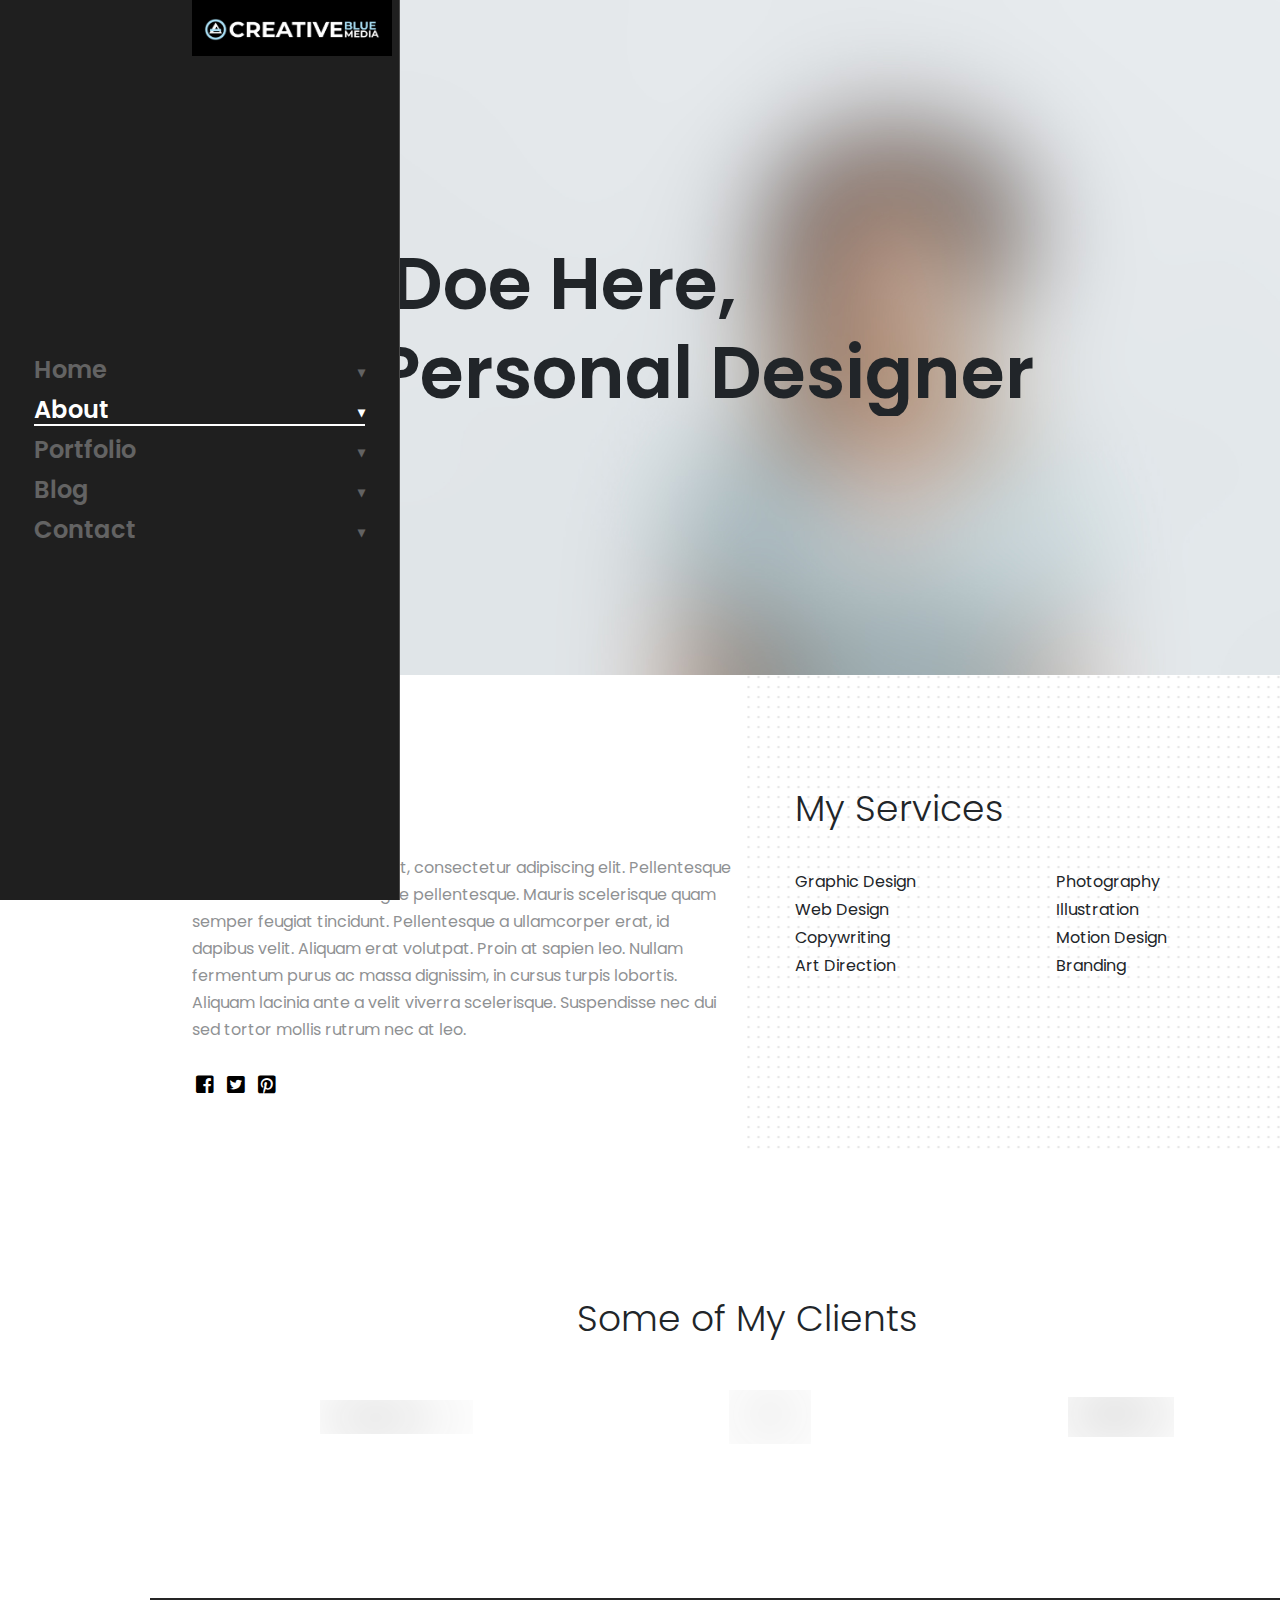
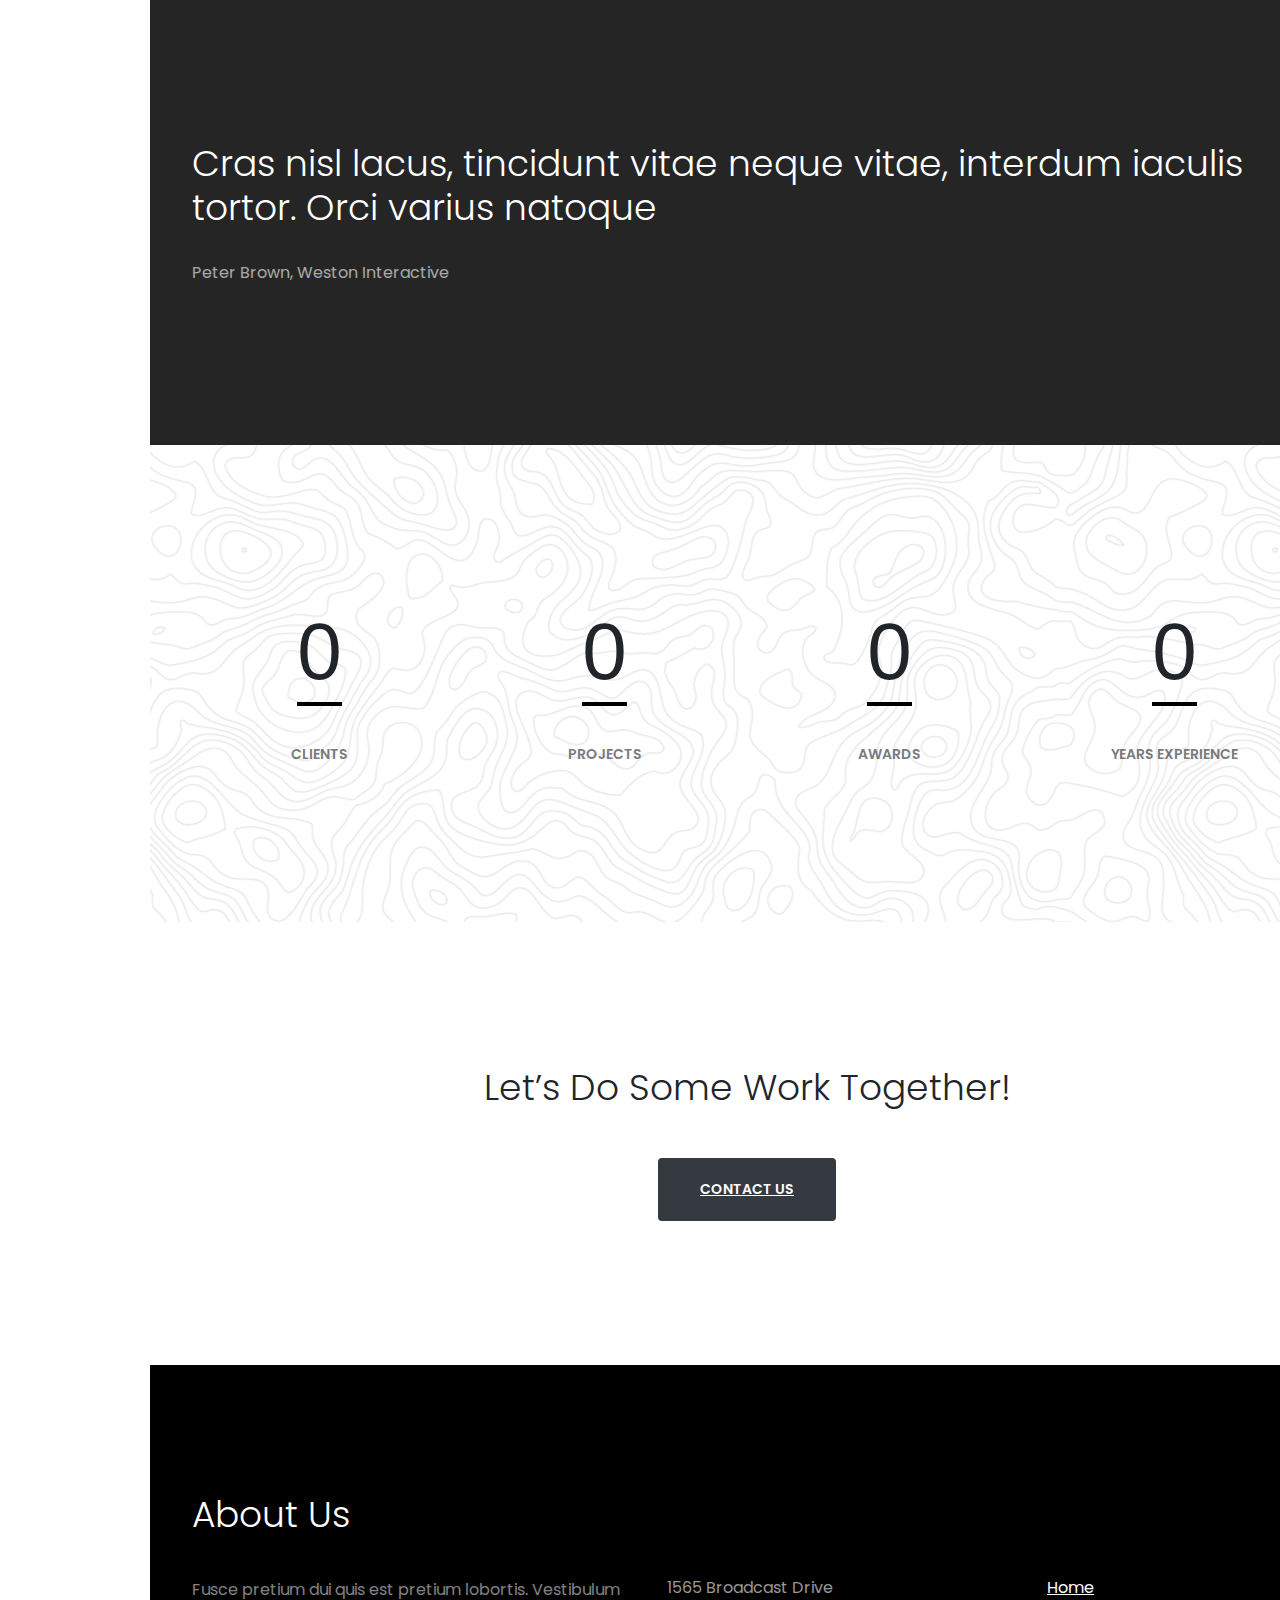
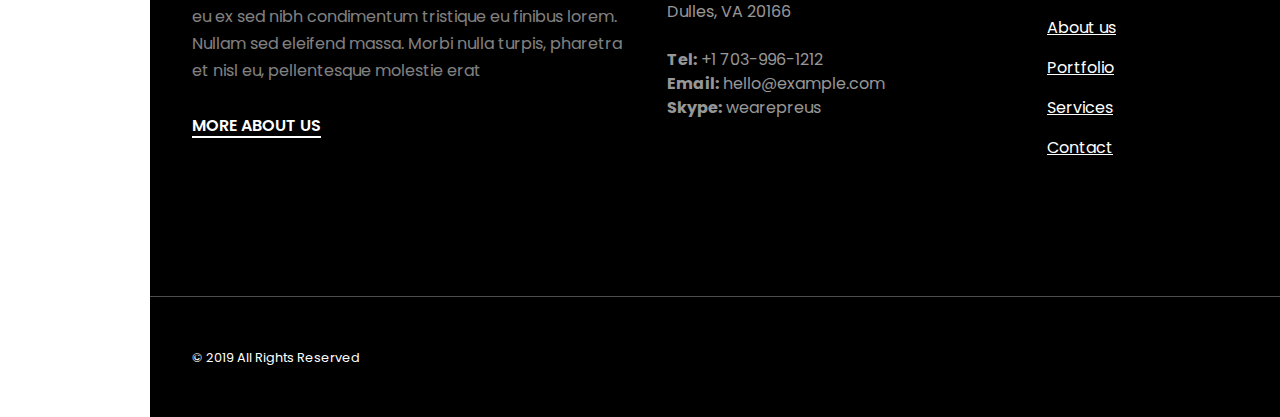
==== commit 31cfa113: "one step at a time" ====
--- a/html/about.html
+++ b/html/about.html
@@ -12,7 +12,7 @@
     <link rel="stylesheet" href="assets/css/odometer-theme-default.css">
     <link rel="stylesheet" href="assets/css/style.css">
 
-	<title>Preus</title>
+	<title>Creative Blue Media</title>
 
 </head>
 <body class="has-loading-screen">
@@ -30,7 +30,7 @@
                     <i class="fa fa-bars"></i>
                 </button>
                 <a class="navbar-brand" href="#">
-                    <img src="assets/img/brand-light.png" alt="brand" class="mw-100">
+                    <img src="assets/img/CreativeBlueMedia-WhiteLogo.png" alt="brand" class="mw-100">
                 </a>
             </div>
         </div>
@@ -51,26 +51,9 @@
                     <a class="nav-link" href="#collapse__home" data-toggle="collapse" role="button">Home</a>
                     <div class="collapse" id="collapse__home">
                         <ul class="nav flex-column">
-
                             <li class="nav-item">
                                 <a class="nav-link" href="index.html">Creative</a>
                             </li>
-                            <li class="nav-item">
-                                <a class="nav-link" href="index__app.html">App</a>
-                            </li>
-                            <li class="nav-item">
-                                <a class="nav-link" href="index__freelancer.html">Freelancer</a>
-                            </li>
-                            <li class="nav-item">
-                                <a class="nav-link" href="index__portfolio.html">Portfolio</a>
-                            </li>
-                            <li class="nav-item">
-                                <a class="nav-link" href="index__slider.html">Slider</a>
-                            </li>
-                            <li class="nav-item">
-                                <a class="nav-link" href="index__video.html">Video</a>
-                            </li>
-
                         </ul>
                     </div>
                 </li>
@@ -82,17 +65,9 @@
                     <a class="nav-link active" href="#collapse__about" data-toggle="collapse" role="button">About</a>
                     <div class="collapse" id="collapse__about">
                         <ul class="nav flex-column">
-
-                            <li class="nav-item">
-                                <a class="nav-link" href="about__default.html">Default</a>
-                            </li>
-                            <li class="nav-item">
-                                <a class="nav-link" href="about__freelancer.html">Freelancer</a>
-                            </li>
-                            <li class="nav-item">
-                                <a class="nav-link" href="about__minimal.html">Minimal</a>
-                            </li>
-
+                            <li class="nav-item">
+                                <a class="nav-link" href="about.html">About</a>
+                            </li>
                         </ul>
                     </div>
                 </li>
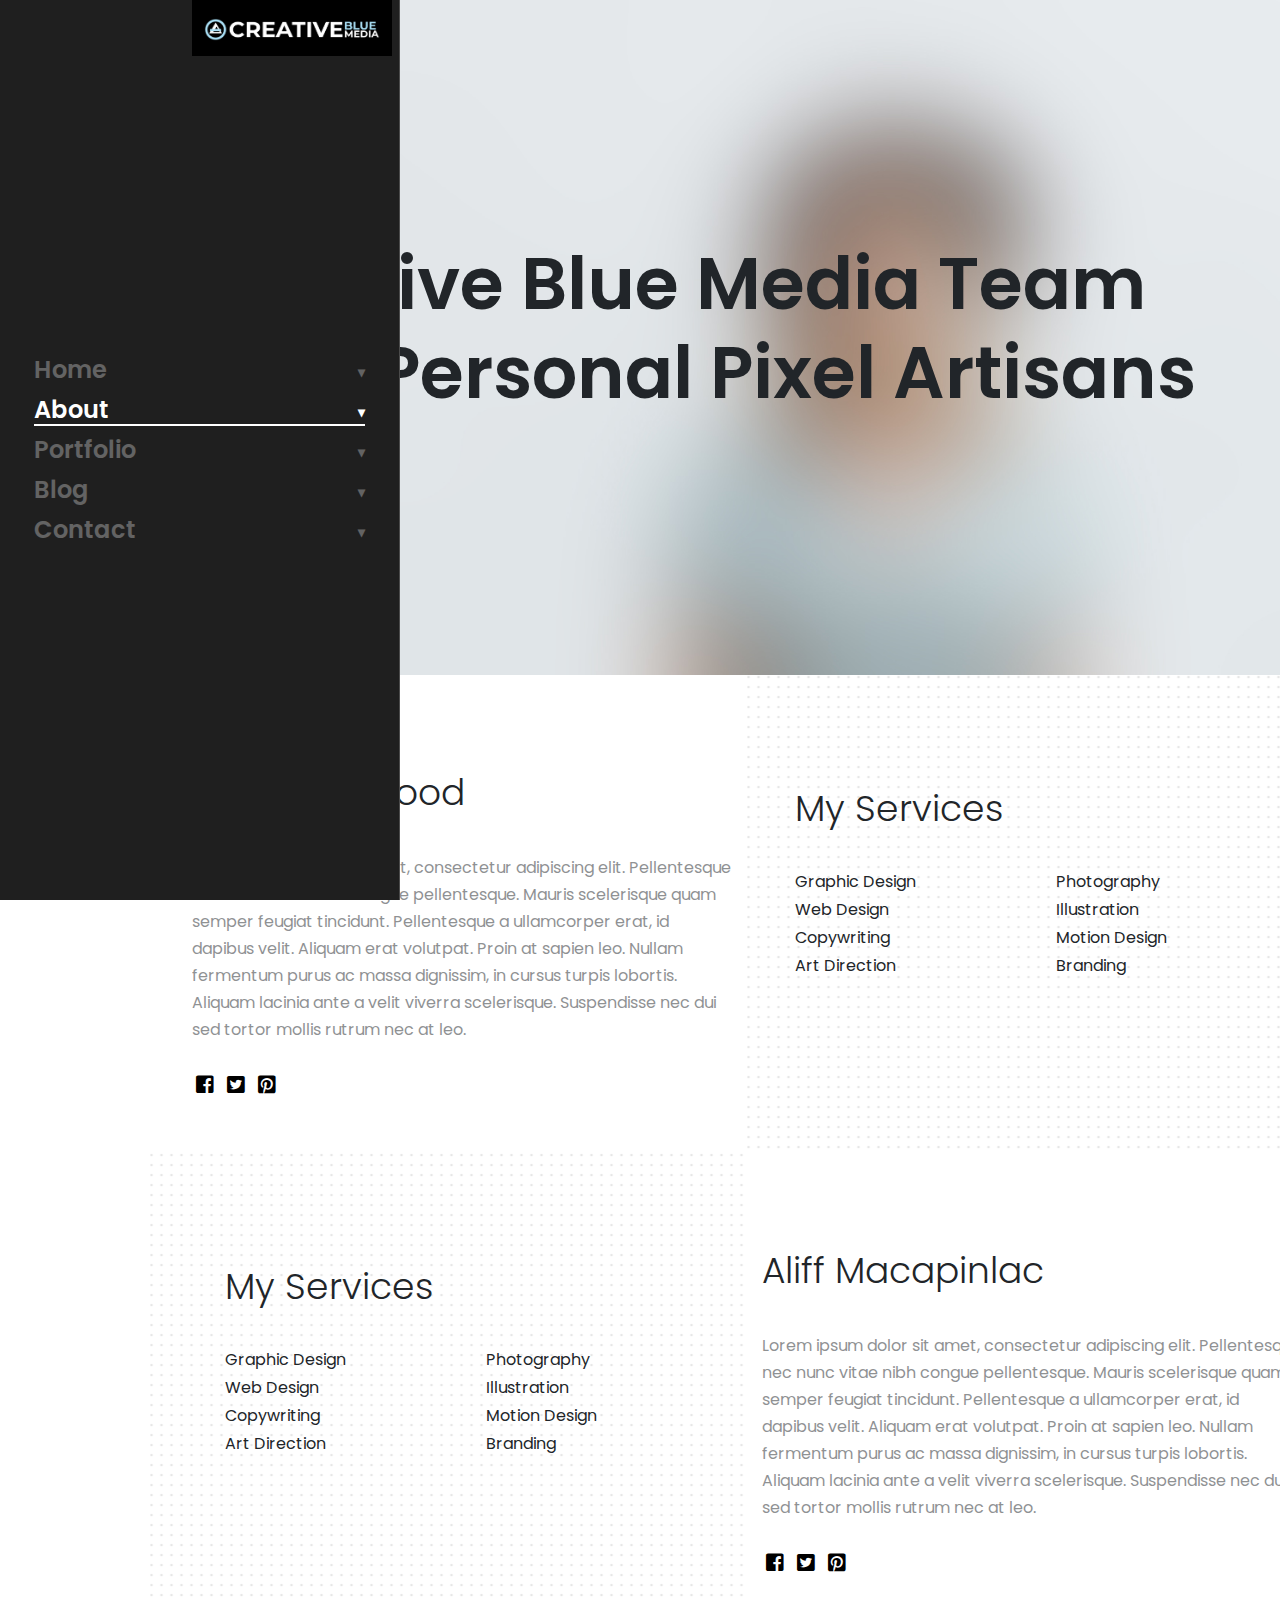
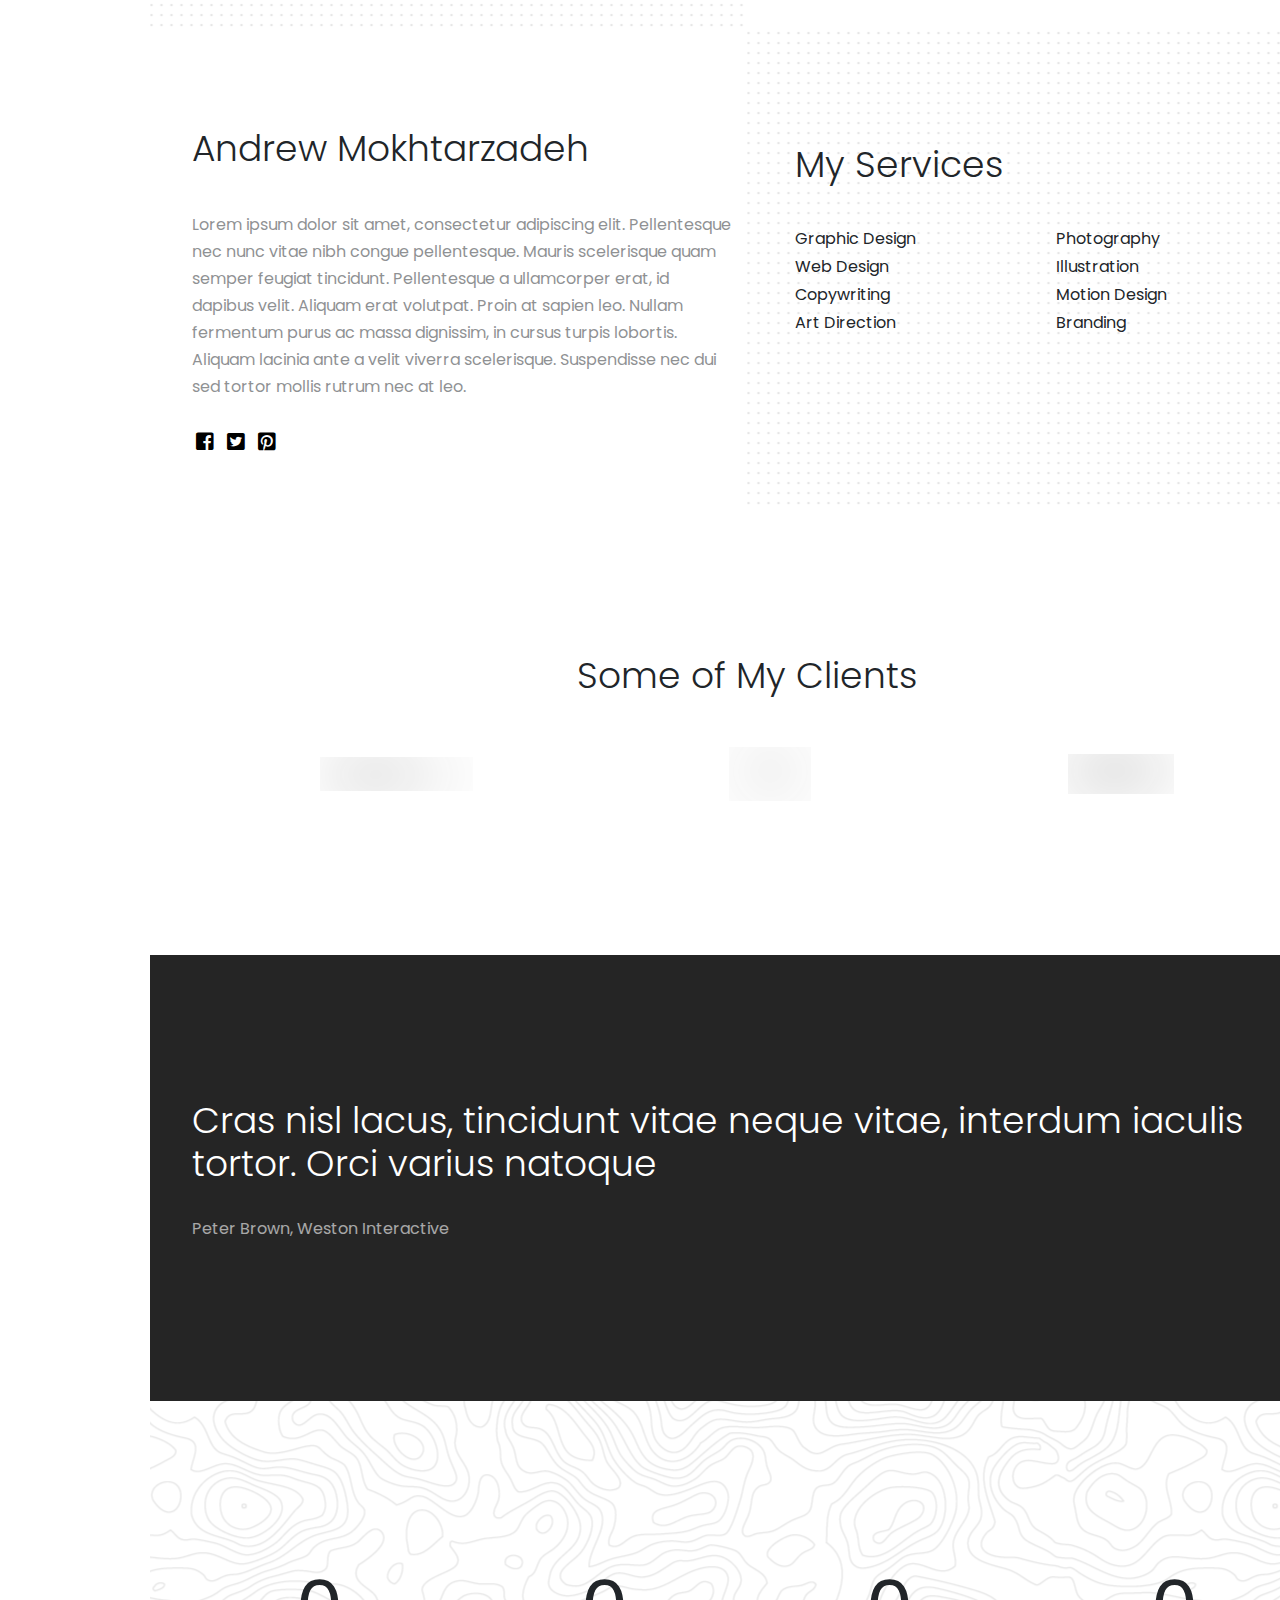
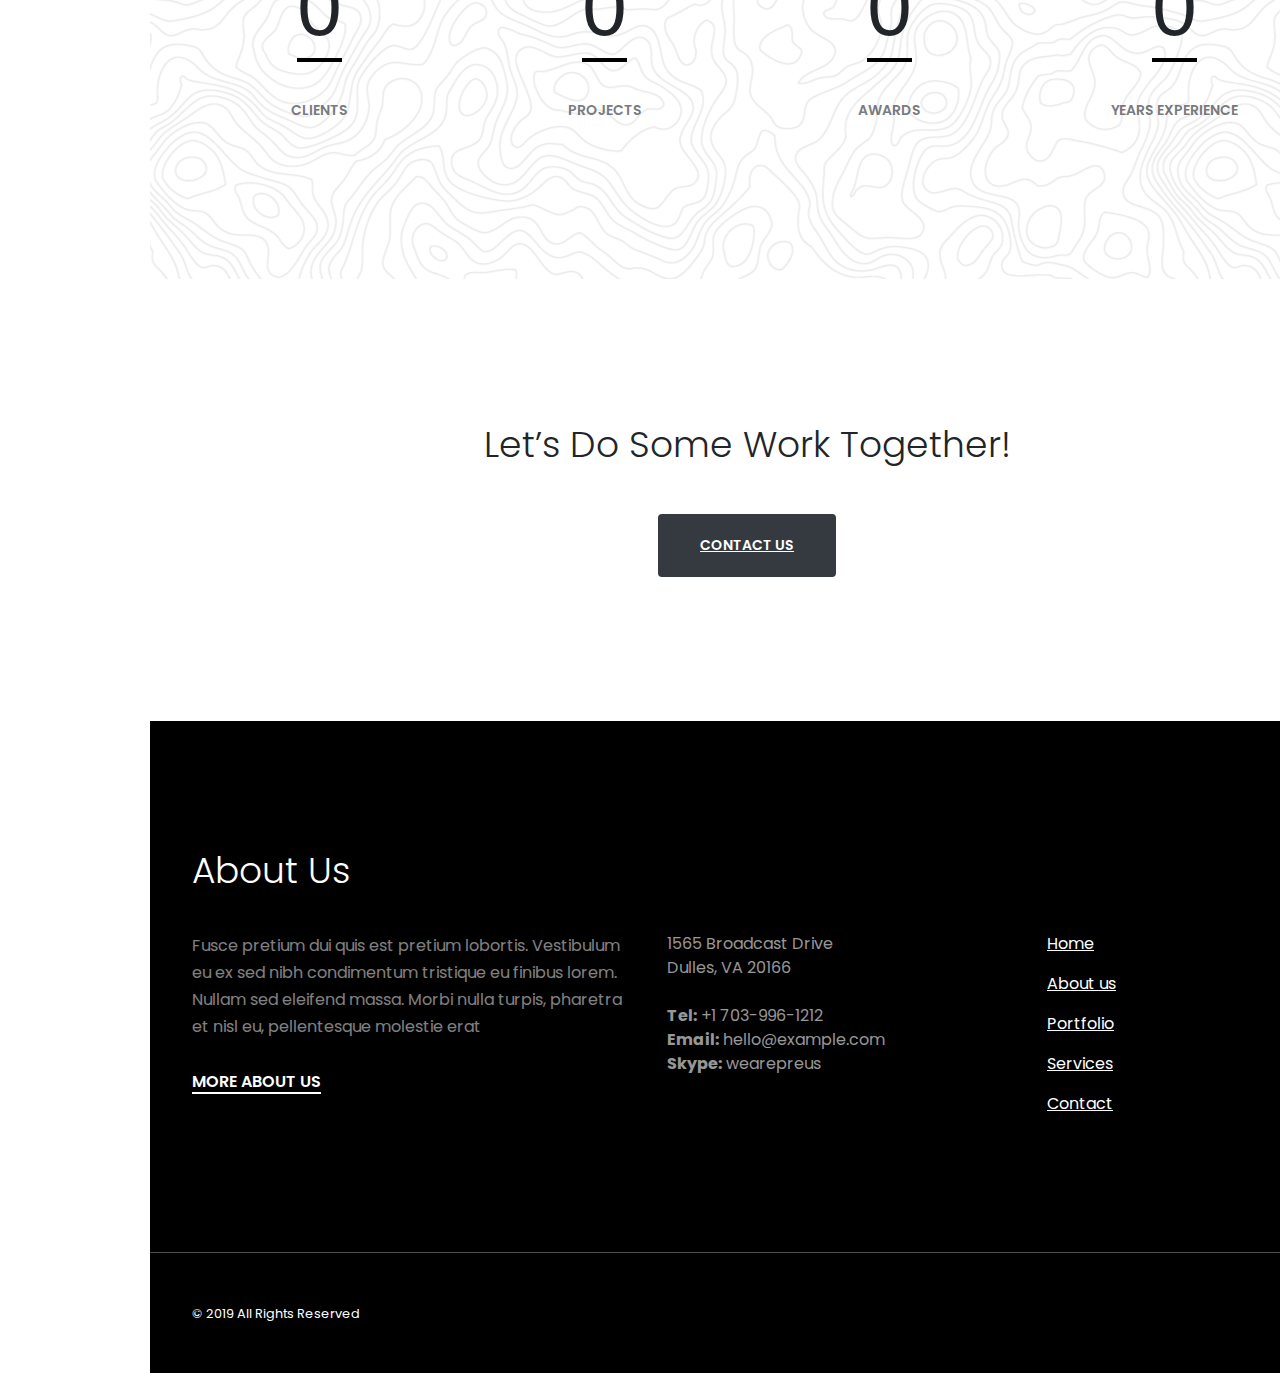
==== commit 4110e9e8: "fixed layout on about. Now includes all 3 of us" ====
--- a/html/about.html
+++ b/html/about.html
@@ -200,11 +200,11 @@
 
                 <h1 data-animate="ts-reveal">
                     <span class="wrapper">
-                        <span>Jane Doe Here,</span>
+                        <span>Creative Blue Media Team</span>
                     </span>
                     <br>
                     <span class="wrapper">
-                        <span data-ts-delay=".05s">Your Personal Designer</span>
+                        <span data-ts-delay=".05s">Your Personal Pixel Artisans</span>
                     </span>
                 </h1>
 
@@ -234,7 +234,7 @@
 
                         <div class="col-md-6">
                             <div class="ts-title">
-                                <h2>About Me</h2>
+                                <h2>Carla Heywood</h2>
                             </div>
                             <p>
                                 Lorem ipsum dolor sit amet, consectetur adipiscing elit. Pellentesque nec nunc vitae nibh
@@ -285,6 +285,123 @@
                 </div>
 
             </section>
+            <!--END ABOUT ME 1-->
+            <section id="about" class="ts-block py-5">
+
+                <div class="container pt-5">
+                    <div class="row">
+                        <div class="col-md-6 p-3 pl-md-5">
+                            <div class="ts-title">
+                                <h2>My Services</h2>
+                            </div>
+                            <ul class="list-unstyled ts-column-count-2">
+                                <li class="pb-1">Graphic Design</li>
+                                <li class="pb-1">Web Design</li>
+                                <li class="pb-1">Copywriting</li>
+                                <li class="pb-1">Art Direction</li>
+                                <li class="pb-1">Photography</li>
+                                <li class="pb-1">Illustration</li>
+                                <li class="pb-1">Motion Design</li>
+                                <li class="pb-1">Branding</li>
+                            </ul>
+                        </div>
+                        <div class="col-md-6">
+                            <div class="ts-title">
+                                <h2>Aliff Macapinlac</h2>
+                            </div>
+                            <p>
+                                Lorem ipsum dolor sit amet, consectetur adipiscing elit. Pellentesque nec nunc vitae nibh
+                                congue pellentesque. Mauris scelerisque quam semper feugiat tincidunt. Pellentesque a
+                                ullamcorper erat, id dapibus velit. Aliquam erat volutpat. Proin at sapien leo. Nullam
+                                fermentum purus ac massa dignissim, in cursus turpis lobortis. Aliquam lacinia ante a
+                                velit viverra scelerisque. Suspendisse nec dui sed tortor mollis rutrum nec at leo.
+                            </p>
+                            <div class="ts-group h5">
+                                <a href="#" class="px-1">
+                                    <i class="fab fa-facebook-square"></i>
+                                </a>
+                                <a href="#" class="px-1">
+                                    <i class="fab fa-twitter-square"></i>
+                                </a>
+                                <a href="#" class="px-1">
+                                    <i class="fab fa-pinterest-square"></i>
+                                </a>
+                            </div>
+                        </div>
+
+                    </div>
+                </div>
+
+                <div class="ts-background">
+                    <div class="container-fluid h-100">
+                        <div class="row h-100">
+                            <div class="col-md-6 h-100 ts-background-repeat" data-bg-image="assets/img/bg__pattern--dot.png"></div>
+                            <div class="col-md-6"></div>
+                        </div>
+                    </div>
+                </div>
+
+            </section>
+            <!--END ABOUT ME 2-->
+            <section id="about" class="ts-block py-5">
+
+                <div class="container pt-5">
+                    <div class="row">
+
+                        <div class="col-md-6">
+                            <div class="ts-title">
+                                <h2>Andrew Mokhtarzadeh</h2>
+                            </div>
+                            <p>
+                                Lorem ipsum dolor sit amet, consectetur adipiscing elit. Pellentesque nec nunc vitae nibh
+                                congue pellentesque. Mauris scelerisque quam semper feugiat tincidunt. Pellentesque a
+                                ullamcorper erat, id dapibus velit. Aliquam erat volutpat. Proin at sapien leo. Nullam
+                                fermentum purus ac massa dignissim, in cursus turpis lobortis. Aliquam lacinia ante a
+                                velit viverra scelerisque. Suspendisse nec dui sed tortor mollis rutrum nec at leo.
+                            </p>
+                            <div class="ts-group h5">
+                                <a href="#" class="px-1">
+                                    <i class="fab fa-facebook-square"></i>
+                                </a>
+                                <a href="#" class="px-1">
+                                    <i class="fab fa-twitter-square"></i>
+                                </a>
+                                <a href="#" class="px-1">
+                                    <i class="fab fa-pinterest-square"></i>
+                                </a>
+                            </div>
+                        </div>
+
+                        <div class="col-md-6 p-3 pl-md-5">
+                            <div class="ts-title">
+                                <h2>My Services</h2>
+                            </div>
+                            <ul class="list-unstyled ts-column-count-2">
+                                <li class="pb-1">Graphic Design</li>
+                                <li class="pb-1">Web Design</li>
+                                <li class="pb-1">Copywriting</li>
+                                <li class="pb-1">Art Direction</li>
+                                <li class="pb-1">Photography</li>
+                                <li class="pb-1">Illustration</li>
+                                <li class="pb-1">Motion Design</li>
+                                <li class="pb-1">Branding</li>
+                            </ul>
+                        </div>
+
+                    </div>
+                </div>
+
+                <div class="ts-background">
+                    <div class="container-fluid h-100">
+                        <div class="row h-100">
+                            <div class="col-md-6"></div>
+                            <div class="col-md-6 h-100 ts-background-repeat" data-bg-image="assets/img/bg__pattern--dot.png"></div>
+                        </div>
+                    </div>
+                </div>
+
+            </section>
+            <!--END ABOUT ME 3-->
 
             <!--Partners
             ============================================================================================================
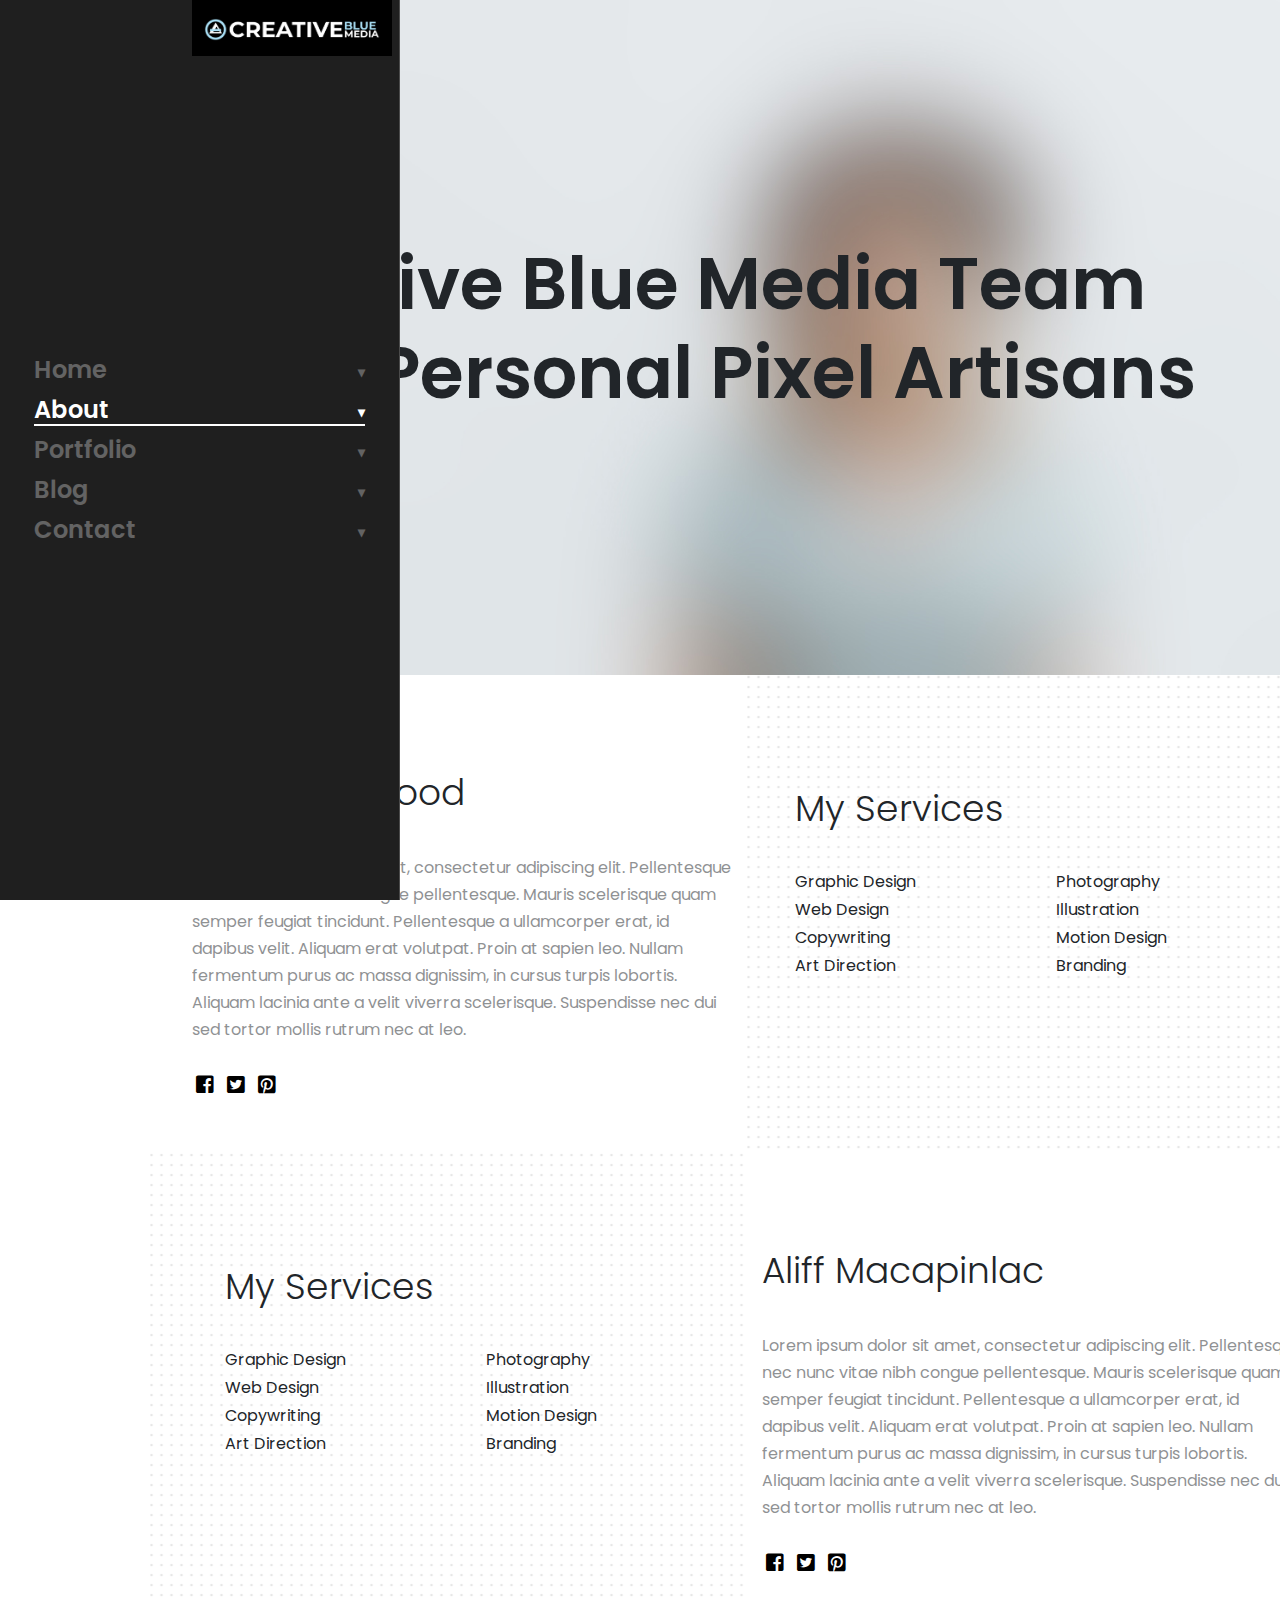
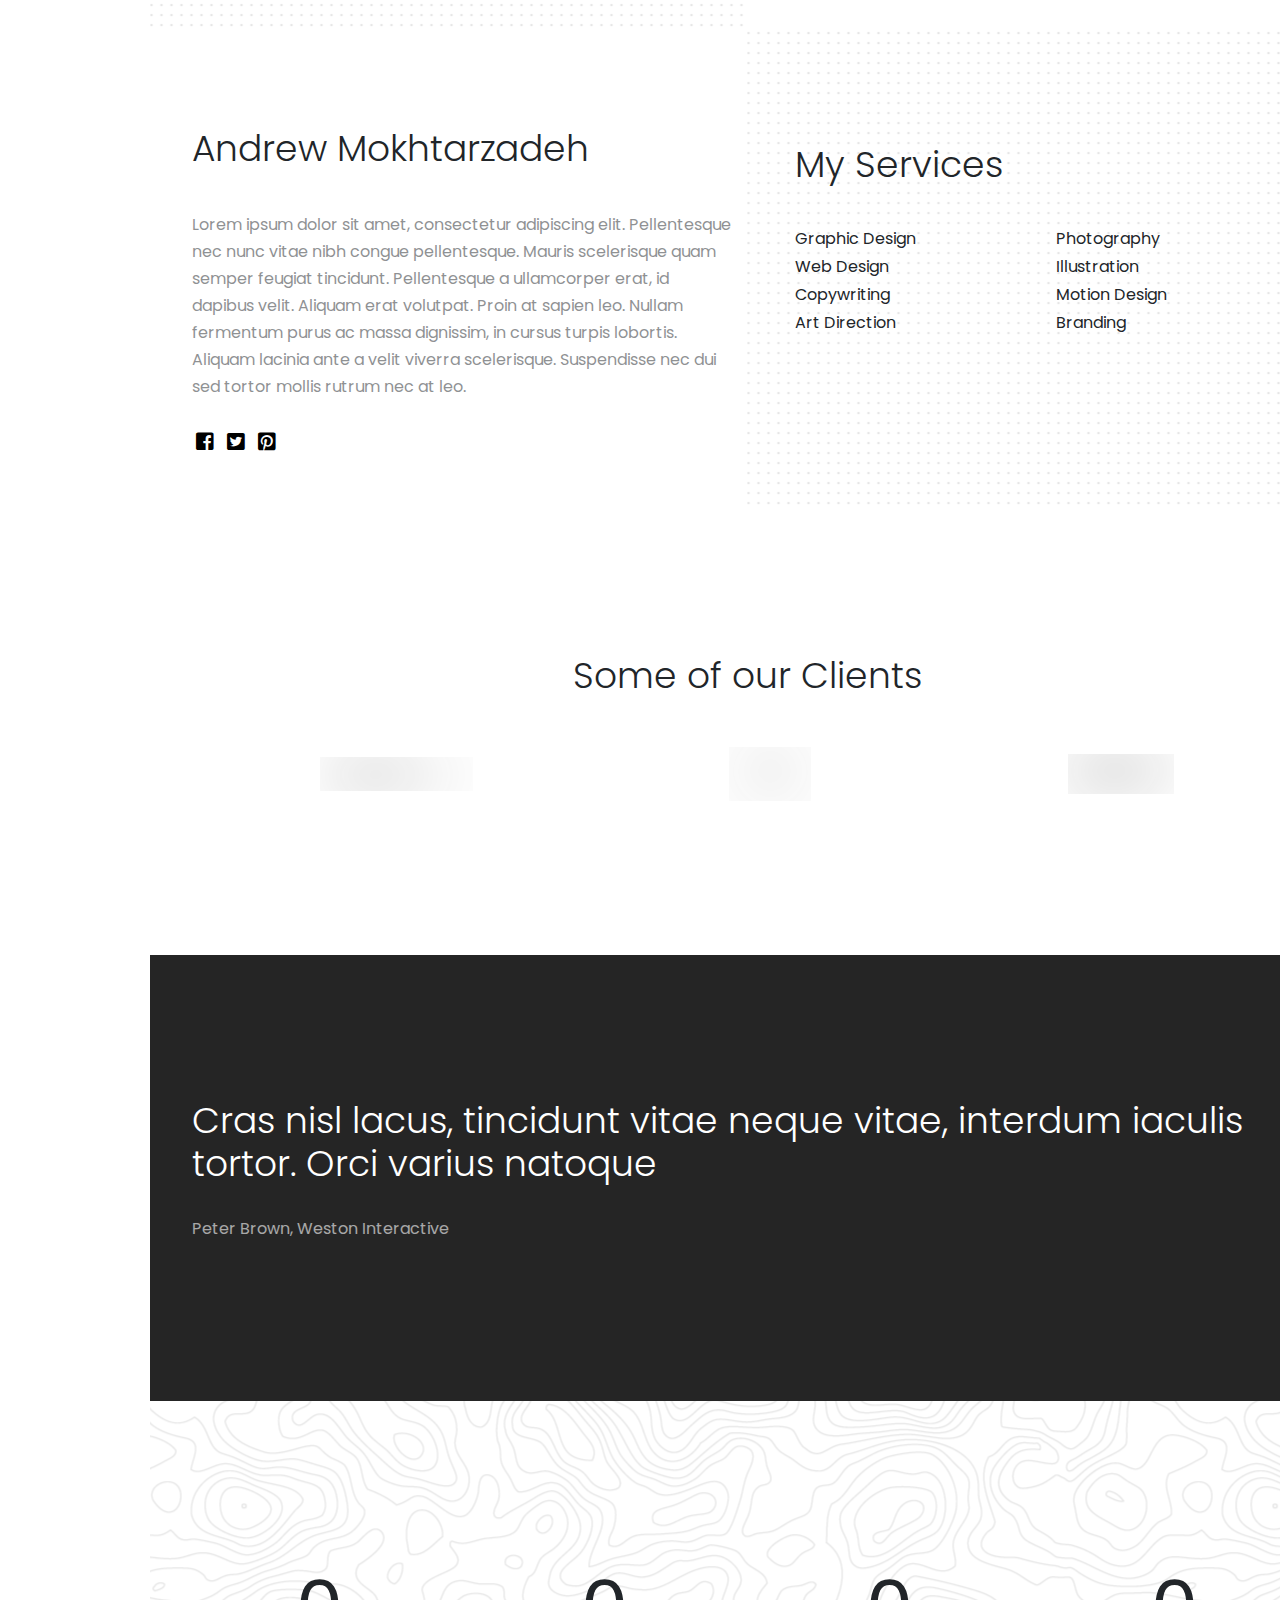
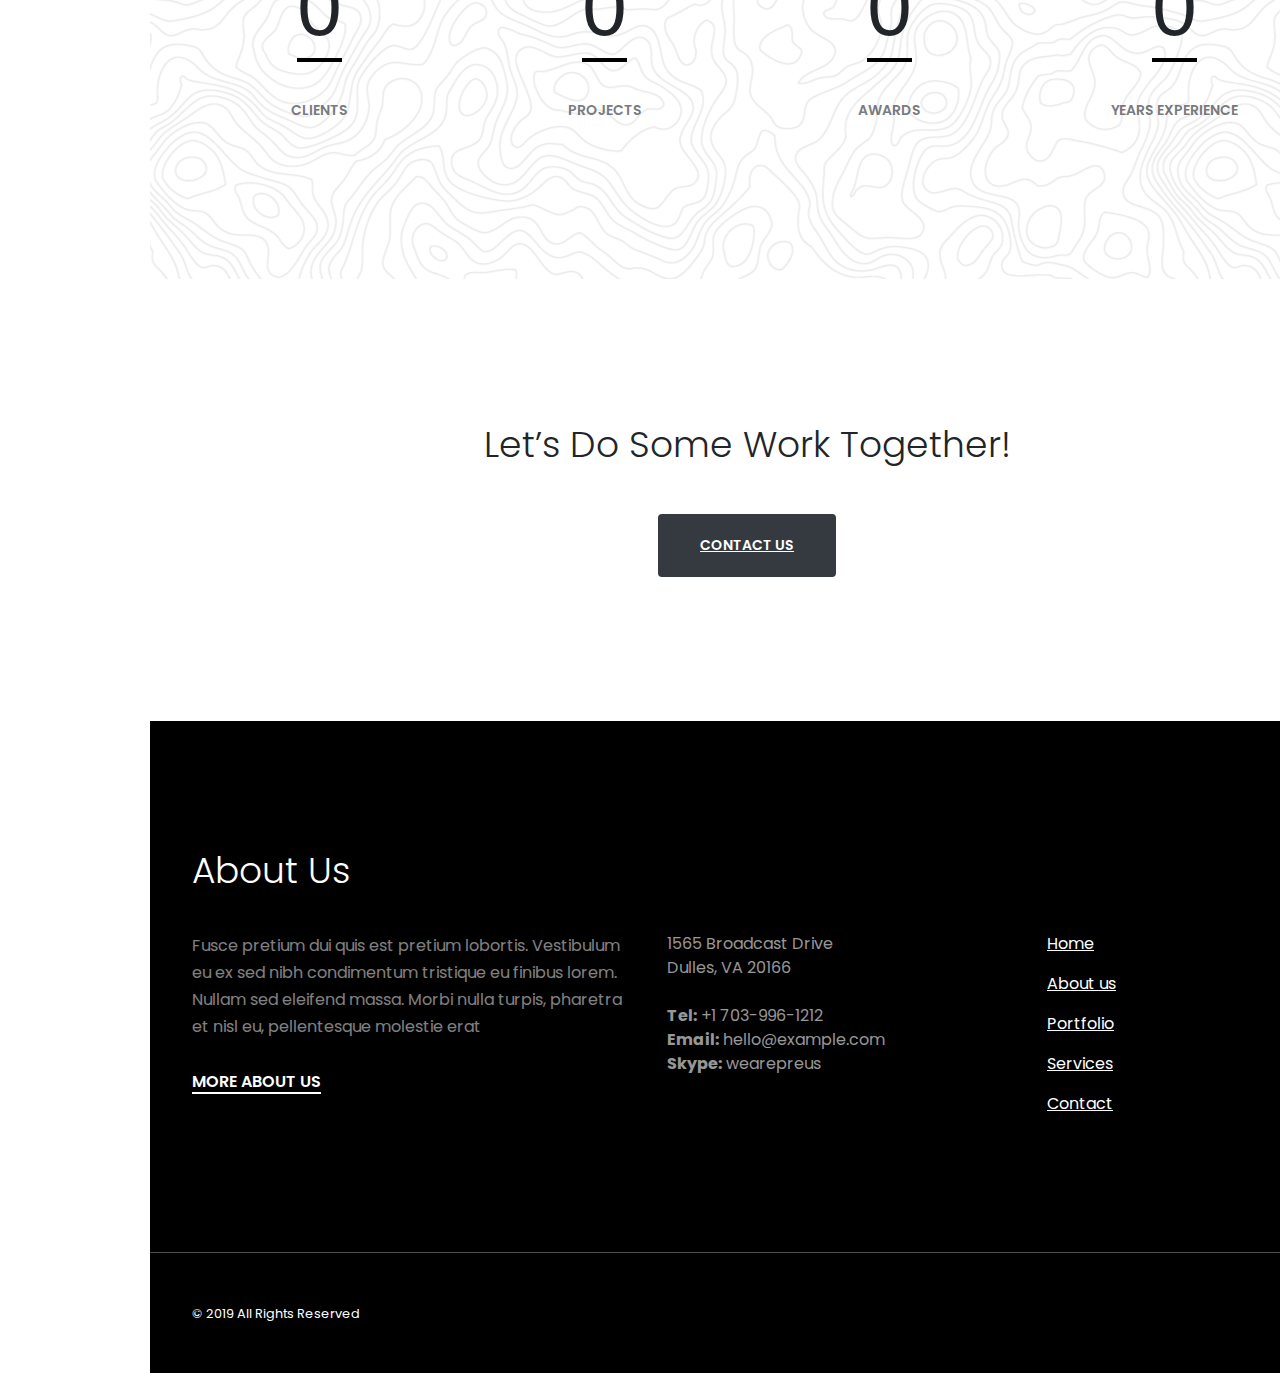
==== commit a93cc75a: "continuous dev" ====
--- a/html/about.html
+++ b/html/about.html
@@ -410,7 +410,7 @@
                 <div class="container">
 
                     <div class="ts-title text-center">
-                        <h2>Some of My Clients</h2>
+                        <h2>Some of our Clients</h2>
                     </div>
 
                     <div class="d-block d-md-flex justify-content-around align-items-center text-center ts-partners">
